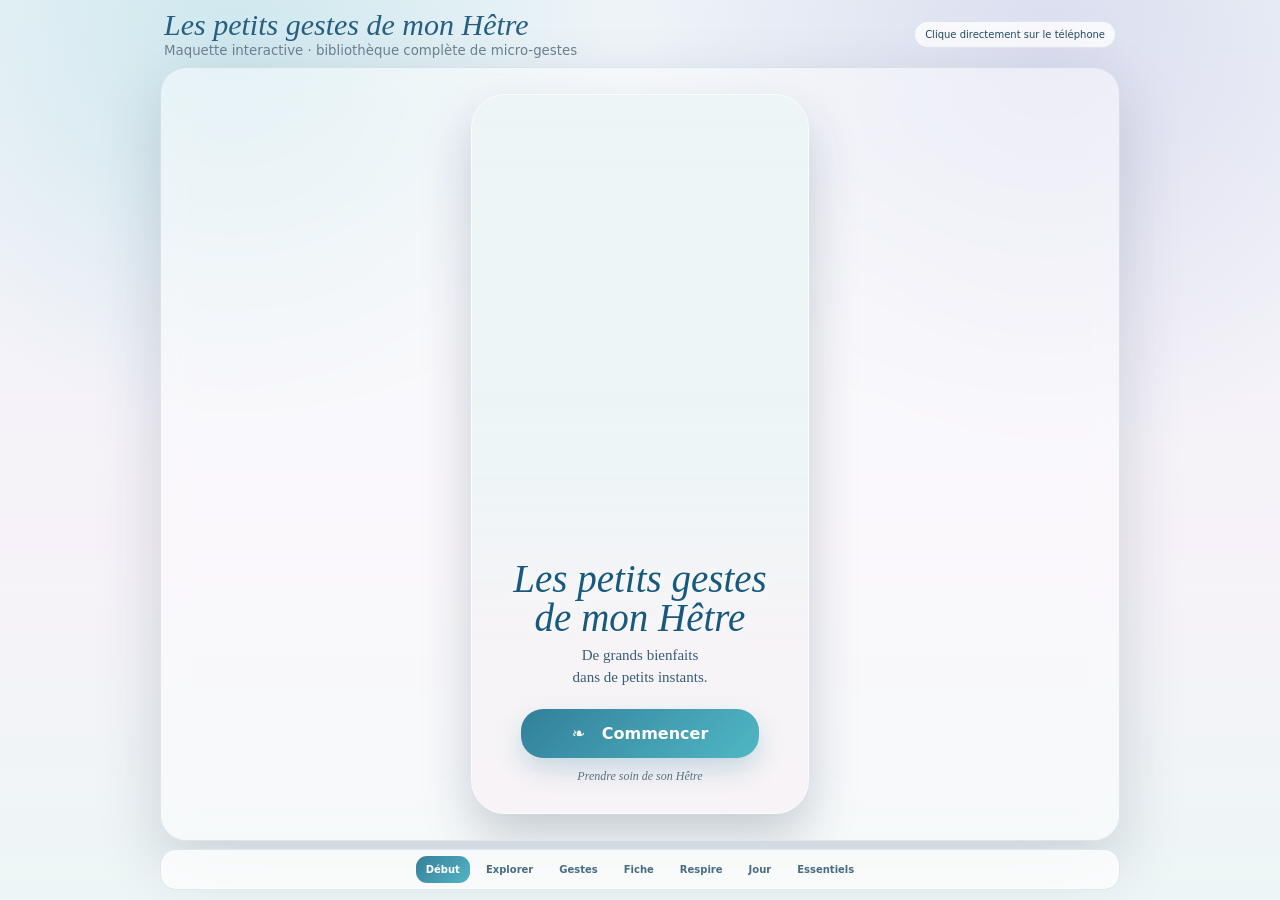
==== petits-gestes-v2/index.html @ 7e82b0f0 "Publier la nouvelle maquette sur une URL sans cache" ====
<!doctype html>
<html lang="fr">
<head>
<meta charset="utf-8">
<meta name="viewport" content="width=device-width,initial-scale=1,viewport-fit=cover">
<meta name="theme-color" content="#eef5f8">
<title>Les petits gestes de mon Hêtre</title>
<style>
:root{
  --blue:#245f83;--blue2:#357f9a;--turq:#50b7c4;--violet:#806fc4;
  --ink:#244b63;--muted:#68808f;--paper:#f8f4f3;--glass:rgba(255,255,255,.83);
  --line:rgba(38,92,121,.12);--shadow:0 24px 64px rgba(28,50,79,.18)
}
*{box-sizing:border-box}html,body{height:100%;margin:0}
body{font-family:Inter,system-ui,-apple-system,"Segoe UI",sans-serif;color:var(--ink);background:radial-gradient(circle at 18% 5%,rgba(80,183,196,.20),transparent 28%),radial-gradient(circle at 82% 5%,rgba(128,111,196,.17),transparent 30%),linear-gradient(180deg,#edf4f8,#f7f2f9 60%,#edf6f6);overflow:hidden}
button,input{font:inherit}.wrap{height:100dvh;display:flex;flex-direction:column;align-items:center;justify-content:center;padding:10px;gap:8px}
.head{width:min(960px,100%);display:flex;align-items:center;justify-content:space-between;gap:12px;padding:0 4px}.head h1{margin:0;font:italic 500 clamp(18px,3vw,30px)/1 Georgia,serif;color:#265f80}.head small{color:#6e8190}.badge{font-size:10px;background:#ffffffc9;border:1px solid var(--line);border-radius:999px;padding:7px 10px;white-space:nowrap}
.stage{width:min(960px,100%);flex:1;min-height:0;display:grid;place-items:center;position:relative;overflow:hidden;border-radius:26px;background:#ffffff72;border:1px solid var(--line);box-shadow:var(--shadow);backdrop-filter:blur(15px)}.stage:before{content:"";position:absolute;inset:-45px;background:url('../petits-gestes/assets/hero-hd.webp') center/cover no-repeat;filter:blur(32px) saturate(.9);opacity:.12;transform:scale(1.14)}
.phone{height:min(80vh,780px);max-height:100%;aspect-ratio:.47;position:relative;z-index:2;border-radius:34px;overflow:hidden;background:#ecf4f6;box-shadow:0 24px 50px rgba(27,47,72,.22);border:1px solid rgba(255,255,255,.75)}
.screen{position:absolute;inset:0;opacity:0;pointer-events:none;transform:translateY(8px) scale(.995);transition:.2s ease;overflow:hidden;background:#edf5f7}.screen.active{opacity:1;pointer-events:auto;transform:none}
.nature{position:absolute;inset:0;background-image:linear-gradient(180deg,rgba(234,246,250,.04),rgba(246,242,247,.10)),url('../petits-gestes/assets/hero-hd.webp');background-size:cover;background-position:center}.nature.soft:after{content:"";position:absolute;inset:0;background:linear-gradient(180deg,rgba(248,250,252,.20),rgba(248,244,248,.80) 51%,rgba(244,248,249,.94))}
.ui{position:absolute;inset:0;z-index:3;padding:8% 7% 7%;display:flex;flex-direction:column}.topline{display:flex;align-items:center;justify-content:space-between;gap:8px}.back,.heart,.gear{border:0;background:#ffffffbc;color:var(--blue);width:40px;height:40px;border-radius:14px;display:grid;place-items:center;box-shadow:0 7px 20px rgba(31,69,95,.08);cursor:pointer}.ghost{visibility:hidden}
.title{font:italic 500 31px/1.02 Georgia,serif;color:#1f5e83;text-align:center}.subtitle{text-align:center;font-size:12px;color:#52728a;margin-top:6px;line-height:1.35}.glass{background:var(--glass);border:1px solid rgba(255,255,255,.70);backdrop-filter:blur(12px);box-shadow:0 9px 26px rgba(43,68,91,.08)}
.cta{border:0;border-radius:22px;padding:15px 18px;background:linear-gradient(135deg,#327f9a,#50b7c4);color:white;font-weight:750;box-shadow:0 12px 26px rgba(39,126,152,.23);cursor:pointer}.cta:active{transform:translateY(1px)}
.nav{width:min(960px,100%);display:flex;gap:6px;justify-content:center;overflow:auto;padding:6px;background:#ffffffcc;border:1px solid var(--line);border-radius:16px;backdrop-filter:blur(12px)}.nav button{border:0;background:transparent;color:#496c83;font-size:10px;font-weight:700;padding:8px 10px;border-radius:11px;white-space:nowrap;cursor:pointer}.nav button.active{color:#fff;background:linear-gradient(135deg,#367e99,#53b5c5)}
.launch .nature{background-position:38% center}.launch .ui{justify-content:flex-end;align-items:center;text-align:center;background:linear-gradient(180deg,transparent 38%,rgba(241,247,249,.20) 52%,rgba(247,243,246,.90) 76%,rgba(247,243,246,.97))}.brand{font:italic 500 39px/1.02 Georgia,serif;color:#18597e;text-shadow:0 2px 11px rgba(255,255,255,.8);margin-bottom:7px}.launch .tag{font:15px/1.45 Georgia,serif;color:#365f78;margin-bottom:20px}.launch .cta{width:82%;margin-bottom:11px}.signature{font:italic 12px Georgia,serif;color:#5a7281;margin-bottom:2%}
.explore .ui{background:linear-gradient(180deg,rgba(249,248,247,.88),rgba(247,244,248,.89))}.explore .title{margin-top:5%}.cards{display:grid;grid-template-columns:1fr 1fr;gap:10px;margin-top:7%}.cards.simple-two{grid-template-columns:1fr;gap:14px;margin-top:10%}.need{min-height:105px;border-radius:20px;padding:13px 9px;text-align:center;display:flex;flex-direction:column;justify-content:center;align-items:center;gap:7px;cursor:pointer}.simple-two .need{min-height:150px;padding:18px 18px}.need .icon{width:44px;height:44px;border-radius:50%;display:grid;place-items:center;background:linear-gradient(145deg,#daf0f4,#e8e0f5);font-size:23px;color:#367d98}.simple-two .need .icon{width:54px;height:54px;font-size:28px}.need b{font:15px/1.08 Georgia,serif;color:#285f7f}.simple-two .need b{font-size:20px}.need small{font-size:10px;color:#73838d}.simple-two .need small{font-size:11px;line-height:1.35;max-width:230px}.secondary-action{border:0;border-radius:18px;padding:12px 14px;color:#376a85;font-weight:700;margin-top:14px;cursor:pointer}.returncalm{margin-top:auto;margin-bottom:3%;width:100%}.micro{font-size:10px;color:#7b8790;text-align:center;margin-top:7px}
.list .ui{background:linear-gradient(180deg,rgba(248,247,246,.93),rgba(246,243,248,.96))}.list .title{margin-top:3%}.search{margin-top:5%;width:100%;border:1px solid var(--line);background:#ffffffd8;border-radius:16px;padding:11px 13px;color:var(--ink);outline:none}.chips{display:flex;gap:6px;overflow:auto;margin-top:8px;padding-bottom:3px;scrollbar-width:none}.chips::-webkit-scrollbar{display:none}.chip{border:1px solid var(--line);background:#ffffffcf;color:#52728a;border-radius:999px;padding:7px 9px;font-size:9px;font-weight:700;white-space:nowrap;cursor:pointer}.chip.active{background:#dff1f5;color:#2c718d}.countline{font-size:9px;color:#758692;margin:6px 2px 0}.exercise-list{display:grid;gap:8px;margin-top:7px;overflow:auto;padding-bottom:8px}.row{border:0;border-radius:18px;padding:10px 11px;display:grid;grid-template-columns:42px 1fr 18px;align-items:center;gap:9px;text-align:left;cursor:pointer}.row .pic{width:40px;height:40px;border-radius:13px;display:grid;place-items:center;background:linear-gradient(145deg,#dff2f4,#ebe4f5);font-size:20px;color:#397e99}.row b{font:13.5px/1.15 Georgia,serif;color:#285f7f}.row small{display:block;font-size:9.5px;color:#748692;margin-top:2px}.chev{color:#6a91a7;font-size:20px}
.detail .nature{background-position:34% center}.detail .ui{background:linear-gradient(180deg,rgba(247,250,251,.55),rgba(249,246,248,.90) 48%,rgba(249,247,247,.96))}.detail .title{margin-top:4%;font-size:28px}.detail-card{margin-top:auto;margin-bottom:4%;border-radius:24px;padding:17px}.detail-card .lead{font:17px/1.4 Georgia,serif;color:#315f76;margin:0 0 11px}.steps{display:grid;gap:7px;max-height:180px;overflow:auto;padding-right:2px}.step{display:grid;grid-template-columns:24px 1fr;gap:8px;align-items:start;font-size:11.5px;line-height:1.35}.num{width:23px;height:23px;border-radius:50%;display:grid;place-items:center;background:#dceff4;color:#2b718d;font-weight:800;font-size:10px}.facts{display:flex;gap:6px;flex-wrap:wrap;margin:11px 0}.pill{font-size:9px;padding:6px 8px;border-radius:999px;background:#eef4f7;color:#4f7184}.detail .cta{width:100%}.timer-inline{display:none;text-align:center}.timer-inline.show{display:block}.timer-big{font:500 54px Georgia,serif;color:#1e5e83}.progress{height:7px;border-radius:99px;background:#d9e8ee;overflow:hidden;margin:12px 0}.progress>div{height:100%;width:0;background:linear-gradient(90deg,#50b7c4,#6d91c0);transition:width .1s linear}.finish-note{font:italic 13px Georgia,serif;color:#5f7787}
.breath .nature{background-position:58% center}.breath .ui{align-items:center;background:linear-gradient(180deg,rgba(238,248,251,.35),rgba(239,244,250,.28))}.breath .title{font-size:36px;margin-top:1%}.phase{margin-top:6px;padding:8px 13px;border-radius:999px;font-size:12px;font-weight:750;color:#286c87;background:#ffffffd9;box-shadow:0 7px 18px rgba(35,79,100,.10)}.breath-zone{position:absolute;inset:22% 13% 16%;z-index:4}.breath-track{position:absolute;left:50%;top:4%;bottom:4%;width:2px;background:linear-gradient(180deg,rgba(255,255,255,.2),rgba(255,255,255,.95),rgba(255,255,255,.2));transform:translateX(-50%)}.moving-leaf{position:absolute;left:50%;bottom:7%;width:49px;height:72px;transform:translateX(-50%) rotate(0deg);filter:drop-shadow(0 8px 10px rgba(29,78,99,.24));will-change:left,bottom,transform}.moving-leaf svg{width:100%;height:100%}.phase-circle{position:absolute;left:50%;top:52%;transform:translate(-50%,-50%);width:168px;height:168px;border-radius:50%;border:3px solid rgba(102,188,205,.70);box-shadow:0 0 0 9px rgba(255,255,255,.21),inset 0 0 35px rgba(255,255,255,.22);display:grid;place-items:center;background:rgba(255,255,255,.08)}.phase-circle strong{font:500 45px Georgia,serif;color:#164f78;text-shadow:0 2px 8px white}.phase-circle small{display:block;text-align:center;font-size:11px;color:#315f76;margin-top:2px}.pause{position:absolute;bottom:7%;left:50%;transform:translateX(-50%);width:50px;height:50px;border-radius:50%;border:0;background:#ffffffdf;color:#1f6383;font-size:19px;box-shadow:0 9px 22px rgba(37,75,99,.16);cursor:pointer}
.done .ui,.day .ui,.space .ui{background:linear-gradient(180deg,rgba(239,248,250,.24),rgba(246,242,247,.60) 58%,rgba(247,245,246,.93))}.done .title{font-size:40px;margin-top:20%}.donebox{margin-top:20px;border-radius:22px;padding:17px;text-align:center;font:17px/1.4 Georgia,serif}.actions{display:grid;gap:8px;margin-top:auto;margin-bottom:4%}.actions button{border:0;border-radius:16px;padding:13px;background:#ffffffdf;color:#315f76;font-weight:650;box-shadow:0 7px 19px rgba(35,64,84,.09);cursor:pointer}.actions .primary{color:#fff;background:linear-gradient(135deg,#327f9a,#52b6c4)}.day .title{font-size:36px;margin-top:6%}.quote{margin-top:auto;margin-bottom:20%;padding:16px;border-radius:22px;text-align:center;font:italic 16px/1.5 Georgia,serif}.day .cta{position:absolute;bottom:8%;left:10%;right:10%}.space .title{font-size:34px;margin-top:4%}.menu{display:grid;gap:9px;margin-top:8%}.menuitem{border-radius:18px;padding:12px 13px;display:flex;gap:10px;align-items:center}.menuicon{width:40px;height:40px;border-radius:13px;display:grid;place-items:center;background:linear-gradient(145deg,#dff1f4,#e9e1f4);font-size:20px}.menuitem b{font-size:13px}.menuitem small{display:block;font-size:9px;color:#758792;margin-top:2px}.motto{margin-top:auto;margin-bottom:10%;padding:14px;border-radius:20px;text-align:center;font:italic 14px/1.45 Georgia,serif}
@media(max-width:650px){.wrap{padding:4px;gap:4px}.head h1{font-size:17px}.head small{display:none}.badge{font-size:9px;padding:5px 7px}.stage{border-radius:20px}.phone{height:min(calc(100dvh - 90px),780px)}.nav{justify-content:flex-start;padding:5px}.nav button{font-size:9px;padding:7px 9px}}
</style>
</head>
<body>
<div class="wrap">
<header class="head"><div><h1>Les petits gestes de mon Hêtre</h1><small>Maquette interactive · bibliothèque complète de micro-gestes</small></div><div class="badge">Clique directement sur le téléphone</div></header>
<main class="stage"><div class="phone">

<section class="screen launch active" data-key="launch"><div class="nature"></div><div class="ui"><div class="brand">Les petits gestes<br>de mon Hêtre</div><div class="tag">De grands bienfaits<br>dans de petits instants.</div><button class="cta" data-go="explore">❧ &nbsp; Commencer</button><div class="signature">Prendre soin de son Hêtre</div></div></section>

<section class="screen explore" data-key="explore"><div class="nature soft"></div><div class="ui"><div class="topline"><span class="ghost back">‹</span><div></div><button class="gear" data-go="space">♡</button></div><div class="title">Explorer</div><div class="subtitle">Deux chemins seulement, selon ce dont tu as envie.</div><div class="cards simple-two">
<button class="need glass" data-cat="breath"><span class="icon">≈</span><b>Respiration</b><small>Respirations guidées, très courtes ou un peu plus longues</small></button>
<button class="need glass" data-cat="daily"><span class="icon">❧</span><b>Gestes du quotidien</b><small>Des micro-gestes simples, souvent invisibles, utilisables partout</small></button>
</div><button class="secondary-action glass" id="surpriseBtn">✦ &nbsp; Surprends-moi</button><button class="cta returncalm" id="calmBtn">❧ &nbsp; Un retour au calme</button><div class="micro">Un geste très court, maintenant.</div></div></section>

<section class="screen list" data-key="list"><div class="nature soft"></div><div class="ui"><div class="topline"><button class="back" data-go="explore">‹</button><button class="heart">♡</button></div><div class="title" id="listTitle">Les petits gestes</div><div class="subtitle">Des techniques de quelques secondes à quelques minutes</div><input class="search" id="searchBox" placeholder="Chercher un geste…"><div class="chips" id="chips"></div><div class="countline" id="countLine"></div><div class="exercise-list" id="exerciseList"></div></div></section>

<section class="screen detail" data-key="detail"><div class="nature"></div><div class="ui"><div class="topline"><button class="back" data-go="list">‹</button><button class="heart">♡</button></div><div class="title" id="detailTitle"></div><div class="subtitle" id="detailWhen"></div><div class="detail-card glass"><div id="instructionView"><p class="lead" id="detailLead"></p><div class="steps" id="detailSteps"></div><div class="facts" id="detailFacts"></div><button class="cta" id="startExerciseBtn">▶ &nbsp; Commencer</button></div><div class="timer-inline" id="timerInline"><div class="timer-big" id="timerBig">10</div><div class="progress"><div id="timerBar"></div></div><div class="finish-note" id="timerNote">Rien à réussir. Essaie simplement.</div><button class="cta" id="finishNowBtn">Terminer</button></div></div></div></section>

<section class="screen breath" data-key="breath"><div class="nature"></div><div class="ui"><div class="topline"><button class="back" data-go="detail">‹</button><button class="heart">♡</button></div><div class="title">La feuille et le souffle</div><div class="subtitle">La feuille garde son balancement de vent</div><div class="phase" id="phaseLabel">Inspire doucement · la feuille monte</div></div><div class="breath-zone"><div class="breath-track"></div><div class="moving-leaf"><svg viewBox="0 0 60 92" aria-hidden="true"><defs><linearGradient id="leafG" x1="0" y1="0" x2="1" y2="1"><stop offset="0" stop-color="#55c2cb"/><stop offset=".56" stop-color="#67a8d0"/><stop offset="1" stop-color="#8f6ec1"/></linearGradient></defs><path d="M30 4C10 11 3 35 8 57C12 76 23 86 30 89C42 80 52 63 52 43C52 22 42 8 30 4Z" fill="url(#leafG)" stroke="#2c7387" stroke-width="1.4"/><path d="M30 10V84M30 29L15 38M30 39L45 47M30 51L16 60M30 61L43 69" stroke="#2f7d8d" stroke-width="1.1" fill="none"/></svg></div><div class="phase-circle"><div><strong id="phaseCount">4</strong><small id="phaseSmall">secondes · inspire</small></div></div></div><button class="pause" id="pauseBtn">Ⅱ</button></section>

<section class="screen done" data-key="done"><div class="nature"></div><div class="ui"><div class="title">C’est fait 🌿</div><div class="donebox glass">Tu as pris quelques secondes pour essayer.<br>C’est déjà suffisant.</div><div class="actions"><button data-go="list">Choisir un autre geste</button><button id="anotherRandom">✦ Un autre au hasard</button><button class="primary" data-go="explore">Retour à l’accueil</button></div></div></section>

<section class="screen day" data-key="day"><div class="nature"></div><div class="ui"><div class="title">Le geste du jour</div><div class="subtitle">Un tout petit geste pour aujourd’hui</div><div class="quote glass">« Quelques secondes peuvent parfois suffire à créer un peu d’espace. »</div><button class="cta" id="dayBtn">❧ &nbsp; Découvrir le geste du jour</button></div></section>

<section class="screen space" data-key="space"><div class="nature"></div><div class="ui"><div class="topline"><button class="back" data-go="explore">‹</button><button class="gear">⚙</button></div><div class="title">Mes essentiels</div><div class="subtitle">Retrouver rapidement les gestes qui te parlent</div><div class="menu"><div class="menuitem glass"><span class="menuicon">♡</span><span><b>Mes favoris</b><small>Les gestes à garder sous la main</small></span></div><div class="menuitem glass"><span class="menuicon">◎</span><span><b>Gestes invisibles</b><small>Pour le travail, les transports, les rendez-vous…</small></span></div><div class="menuitem glass"><span class="menuicon">☾</span><span><b>Avant de dormir</b><small>Des gestes très courts quand l’esprit recommence</small></span></div></div><div class="motto glass">« De petits gestes, pour créer un peu d’espace. »</div></div></section>

</div></main>
<nav class="nav" id="nav"><button data-go="launch">Début</button><button data-go="explore">Explorer</button><button data-go="list">Gestes</button><button data-go="detail">Fiche</button><button data-go="breath">Respire</button><button data-go="day">Jour</button><button data-go="space">Essentiels</button></nav>
</div>

<script>
const EXERCISES=[
{id:"tongue",title:"Laisse ta langue flotter",cat:"discreet",icon:"❧",duration:10,when:"Quand les pensées tournent ou que la mâchoire reste serrée.",lead:"Laisse ta langue flotter au milieu de la bouche, sans la plaquer contre le palais ni la crisper.",steps:["Laisse un petit espace entre tes dents.","Relâche la langue sans chercher une position parfaite.","Observe simplement ce que cela change pendant quelques secondes."],tags:["Invisible","Partout"]},
{id:"next-thought",title:"Quelle sera ma prochaine pensée ?",cat:"head",icon:"◌",duration:20,when:"Quand ton esprit tourne en boucle.",lead:"Pose-toi seulement cette question : « Quelle sera ma prochaine pensée ? »",steps:["Ne cherche pas la réponse.","Attends et observe ce qui arrive.","Puis reviens à ce que tu faisais."],tags:["Invisible","Pensées"]},
{id:"teeth",title:"Décolle tes dents",cat:"discreet",icon:"⌁",duration:10,when:"Quand tu remarques que tu serres la mâchoire.",lead:"Crée un tout petit espace entre tes dents.",steps:["Les lèvres peuvent rester comme elles sont.","Laisse la mâchoire devenir légèrement plus lourde."],tags:["Invisible","Partout"]},
{id:"relax5",title:"Relâche seulement 5 %",cat:"body",icon:"↓",duration:15,when:"Quand « se détendre » paraît trop difficile.",lead:"Ne cherche pas à tout relâcher. Seulement 5 %.",steps:["Choisis la mâchoire, les épaules ou les mains.","Relâche juste un peu. C’est suffisant."],tags:["Corps","Discret"]},
{id:"bigtoe",title:"Appuie le gros orteil",cat:"discreet",icon:"◦",duration:15,when:"Au travail, dans les transports ou en réunion.",lead:"Dans ta chaussure, pousse doucement ton gros orteil vers la semelle.",steps:["Garde la pression quelques secondes.","Relâche complètement.","Recommence une fois."],tags:["Invisible","Ancrage"]},
{id:"three-feet",title:"Trois points dans ton pied",cat:"discreet",icon:"⋯",duration:20,when:"Quand tu veux revenir au corps sans que cela se voie.",lead:"Retrouve trois points de contact dans un seul pied.",steps:["Le gros orteil.","Le petit orteil.","Le talon."],tags:["Invisible","Ancrage"]},
{id:"pressure-min",title:"La pression minimale",cat:"discreet",icon:"⌁",duration:15,when:"Quand tu tiens un téléphone, un stylo ou une souris.",lead:"Diminue la pression jusqu’au minimum nécessaire.",steps:["Observe d’abord combien tu serres.","Relâche progressivement sans lâcher l’objet."],tags:["Invisible","Corps"]},
{id:"thumb",title:"Pouce contre index",cat:"discreet",icon:"•",duration:20,when:"Quand tu as besoin d’un point d’attention minuscule.",lead:"Pose doucement ton pouce contre ton index.",steps:["Ne presse presque pas.","Sens la chaleur, la texture et la pression entre les deux doigts."],tags:["Invisible","Sensoriel"]},
{id:"texture",title:"Une seule texture",cat:"discreet",icon:"≈",duration:20,when:"Quand ton esprit part dans tous les sens.",lead:"Choisis une texture que tu peux sentir sans regarder.",steps:["Ton vêtement, ton téléphone, un accoudoir…","Décris-la mentalement avec trois mots."],tags:["Invisible","Sensoriel"]},
{id:"cold",title:"Trouve le point le plus frais",cat:"body",icon:"❄",duration:20,when:"Quand tu veux déplacer ton attention vers une sensation réelle.",lead:"Cherche l’endroit où ton corps perçoit le plus de fraîcheur.",steps:["Ne change rien.","Essaie seulement de préciser l’endroit."],tags:["Corps","Sensoriel"]},
{id:"warm",title:"Trouve le point le plus chaud",cat:"body",icon:"☼",duration:20,when:"Quand tu veux revenir au présent.",lead:"Cherche l’endroit où ton corps perçoit le plus de chaleur.",steps:["Ne force rien.","Reste quelques secondes avec cette sensation."],tags:["Corps","Sensoriel"]},
{id:"far-sound",title:"Le son le plus loin",cat:"head",icon:"◖",duration:20,when:"Quand les pensées deviennent trop bruyantes.",lead:"Cherche uniquement le son qui semble venir de plus loin.",steps:["Tu n’as pas besoin de l’identifier.","Écoute seulement sa distance."],tags:["Pensées","Invisible"]},
{id:"near-sound",title:"Le son le plus proche",cat:"head",icon:"◗",duration:20,when:"Quand tu veux ramener ton attention ici.",lead:"Trouve le son le plus proche de toi.",steps:["Un vêtement, un souffle, un clavier…","Reste avec ce son quelques secondes."],tags:["Pensées","Invisible"]},
{id:"peripheral",title:"Élargis ton regard",cat:"head",icon:"◎",duration:20,when:"Quand ton regard se fige sur un écran ou un problème.",lead:"Regarde devant toi et remarque aussi ce qui existe sur les côtés.",steps:["Sans tourner la tête.","Laisse simplement ton champ visuel devenir plus large."],tags:["Pensées","Discret"]},
{id:"three-lines",title:"Trouve trois lignes",cat:"head",icon:"≡",duration:15,when:"Quand tu veux occuper ton attention quelques secondes.",lead:"Repère trois lignes droites autour de toi.",steps:["Une fenêtre, une table, un mur…","Pas besoin de bouger la tête."],tags:["Pensées","Invisible"]},
{id:"same-color",title:"Trois choses de la même couleur",cat:"head",icon:"◍",duration:20,when:"Quand tu rumines ou attends quelque part.",lead:"Choisis une couleur puis trouve trois choses qui la portent.",steps:["Fais-le seulement avec le regard.","Puis reviens à ce que tu faisais."],tags:["Pensées","Discret"]},
{id:"angles",title:"Compte les angles",cat:"head",icon:"⌑",duration:20,when:"Quand tu as besoin d’une tâche mentale très simple.",lead:"Choisis un objet devant toi et compte ses angles ou ses bords.",steps:["Va jusqu’au bout.","Puis arrête."],tags:["Pensées","Invisible"]},
{id:"spell-name",title:"Ton prénom à l’envers",cat:"head",icon:"↶",duration:20,when:"Quand ton esprit a besoin d’une autre tâche.",lead:"Épelle mentalement ton prénom à l’envers.",steps:["Lentement.","Si tu te trompes, recommence simplement."],tags:["Pensées","Invisible"]},
{id:"minus3",title:"37, 34, 31…",cat:"head",icon:"−3",duration:30,when:"Quand les pensées tournent trop vite.",lead:"Pars de 37 et enlève 3 à chaque fois.",steps:["37, 34, 31…","Continue tranquillement jusqu’à la fin du temps."],tags:["Pensées","Invisible"]},
{id:"word-back",title:"Un mot à l’envers",cat:"head",icon:"↺",duration:20,when:"Quand tu veux déplacer ton attention très rapidement.",lead:"Choisis un mot simple autour de toi et épelle-le à l’envers.",steps:["Un objet, un prénom, une couleur.","Pas besoin d’aller vite."],tags:["Pensées","Invisible"]},
{id:"next-action",title:"Une seule prochaine action",cat:"daily",icon:"→",duration:15,when:"Quand tout semble devoir être fait en même temps.",lead:"Demande-toi : « Quelle est la toute prochaine chose à faire ? »",steps:["Pas les dix suivantes.","Seulement la prochaine."],tags:["Quotidien","Invisible"]},
{id:"not-now",title:"Pas maintenant",cat:"head",icon:"‖",duration:10,when:"Quand une pensée réclame une réponse immédiate.",lead:"Dis-toi : « Je peux y revenir. Mais pas pendant ces dix secondes. »",steps:["Ne lutte pas contre la pensée.","Accorde-toi seulement dix secondes."],tags:["Pensées","Invisible"]},
{id:"notice-thought",title:"Je remarque que…",cat:"head",icon:"☁",duration:20,when:"Quand une pensée ressemble à une certitude.",lead:"Ajoute simplement : « Je remarque que j’ai la pensée que… »",steps:["Garde la même pensée derrière.","Observe si cela crée un peu de distance."],tags:["Pensées","Invisible"]},
{id:"title-thought",title:"Donne-lui un titre",cat:"head",icon:"▱",duration:15,when:"Quand la même pensée revient encore.",lead:"Donne un petit titre à cette pensée.",steps:["Par exemple : « la pensée du pire » ou « la pensée du contrôle ».","Puis retourne à ce que tu faisais."],tags:["Pensées","Invisible"]},
{id:"still",title:"Trouve ce qui ne bouge pas",cat:"head",icon:"▪",duration:15,when:"Quand tout paraît agité.",lead:"Repère trois choses complètement immobiles autour de toi.",steps:["Regarde-les une seconde chacune."],tags:["Pensées","Discret"]},
{id:"moving",title:"Trouve ce qui bouge",cat:"head",icon:"∿",duration:15,when:"Quand ton attention reste coincée à l’intérieur.",lead:"Repère trois petits mouvements autour de toi.",steps:["Une lumière, un vêtement, une branche, une personne…"],tags:["Pensées","Discret"]},
{id:"back-contact",title:"Le contact du dos",cat:"body",icon:"⌒",duration:20,when:"Assis, quand tu veux revenir à un appui concret.",lead:"Sens précisément où ton dos touche la chaise.",steps:["Ne change pas de position.","Observe les zones qui touchent et celles qui ne touchent pas."],tags:["Corps","Invisible"]},
{id:"leg-weight",title:"Le poids d’une jambe",cat:"body",icon:"◒",duration:20,when:"Debout ou assis, quand tu veux revenir au corps.",lead:"Quelle jambe porte un peu plus de poids maintenant ?",steps:["Ne corrige rien tout de suite.","Observe seulement."],tags:["Corps","Invisible"]},
{id:"silent-exhale",title:"Expire sans que ça se voie",cat:"breath",icon:"≈",duration:30,when:"Avant de répondre, pendant une réunion ou dans les transports.",lead:"Inspire normalement. Laisse seulement l’expiration devenir un peu plus longue.",steps:["Aucune grande inspiration.","Fais-le deux ou trois fois sans forcer."],tags:["Respiration","Invisible"]},
{id:"double-sigh",title:"Le double soupir",cat:"breath",icon:"≋",duration:20,when:"Quand tu veux relâcher rapidement une tension.",lead:"Deux petites inspirations par le nez, puis une longue expiration douce.",steps:["Inspire par le nez.","Ajoute une toute petite seconde inspiration.","Laisse l’air repartir lentement.","Recommence une ou deux fois seulement."],tags:["Respiration","Court"]},
{id:"shoulders-stop",title:"Arrête de tenir tes épaules",cat:"body",icon:"⌄",duration:15,when:"Quand tes épaules sont légèrement remontées.",lead:"Ne les fais pas tomber d’un coup. Arrête simplement de les tenir.",steps:["Laisse leur poids revenir naturellement."],tags:["Corps","Invisible"]},
{id:"belly",title:"Le ventre n’a rien à tenir",cat:"body",icon:"◡",duration:15,when:"Quand tu te rends compte que tu rentres le ventre.",lead:"Laisse ton ventre revenir à une position naturelle.",steps:["Sans pousser.","Juste arrêter de le retenir."],tags:["Corps","Discret"]},
{id:"one-muscle",title:"Un seul muscle",cat:"body",icon:"•",duration:20,when:"Quand tout le corps paraît tendu.",lead:"Choisis une seule petite zone à relâcher.",steps:["Sourcils, langue, mâchoire ou doigts.","Ne t’occupe pas du reste."],tags:["Corps","Discret"]},
{id:"silence",title:"L’espace entre les sons",cat:"head",icon:"⋮",duration:20,when:"Quand il y a beaucoup de bruit autour ou dans ta tête.",lead:"Au lieu d’écouter les sons, cherche les minuscules espaces entre eux.",steps:["Même s’ils ne durent presque rien."],tags:["Pensées","Invisible"]},
{id:"before-answer",title:"Avant de répondre",cat:"daily",icon:"…",duration:10,when:"Avant une réponse importante ou quand tu sens que ça monte.",lead:"Langue relâchée. Dents décollées. Une expiration.",steps:["Puis seulement, réponds."],tags:["Quotidien","Invisible"]},
{id:"shoe-boundary",title:"Où commence ton pied ?",cat:"discreet",icon:"⌞",duration:20,when:"Quand tu veux te recentrer sans bouger.",lead:"Essaie de sentir la limite exacte entre ton pied et ta chaussure.",steps:["Repère trois zones différentes."],tags:["Invisible","Sensoriel"]},
{id:"small-detail",title:"Le plus petit détail",cat:"head",icon:"·",duration:20,when:"Quand tu as besoin de sortir d’une boucle.",lead:"Sans tourner la tête, trouve le plus petit détail que tu peux voir.",steps:["Observe sa forme ou sa texture quelques secondes."],tags:["Pensées","Discret"]},
{id:"slow-movement",title:"Ralentis de moitié",cat:"body",icon:"½",duration:20,when:"Quand ta jambe bouge ou que tes doigts tapotent.",lead:"Ne cherche pas à arrêter. Ralentis simplement le mouvement de moitié.",steps:["Puis encore un peu, si tu veux."],tags:["Corps","Discret"]},
{id:"clench-release",title:"Serre… puis lâche",cat:"body",icon:"✦",duration:25,when:"Quand tu sens beaucoup de tension physique.",lead:"Serre les deux poings pendant quelques secondes, puis lâche tout.",steps:["Observe surtout le contraste après le relâchement.","Refais une fois si c’est confortable."],tags:["Corps","Relâchement"]},
{id:"shoulder-drop",title:"Épaules hautes… et tombe",cat:"body",icon:"⇣",duration:25,when:"Quand la nuque et les épaules sont chargées.",lead:"Monte volontairement les épaules vers les oreilles.",steps:["Garde quelques secondes.","Puis laisse-les retomber sans les contrôler.","Observe le relâchement."],tags:["Corps","Relâchement"]},
{id:"feet-press",title:"Appuie tes pieds",cat:"body",icon:"⌄",duration:30,when:"Quand tu te sens dispersé.",lead:"Appuie doucement les deux pieds dans le sol.",steps:["Garde quelques secondes.","Relâche.","Recommence deux fois."],tags:["Corps","Ancrage"]},
{id:"open-hands",title:"Ouvre les mains",cat:"body",icon:"✋",duration:20,when:"Quand tes doigts sont crispés.",lead:"Écarte les doigts, puis relâche-les complètement.",steps:["Fais-le lentement deux fois."],tags:["Corps","Relâchement"]},
{id:"hand-on-self",title:"Une main sur toi",cat:"body",icon:"♡",duration:30,when:"Quand tu as besoin d’un appui simple.",lead:"Pose une main sur la poitrine, le ventre ou ton bras.",steps:["Ne cherche pas un effet particulier.","Reste simplement avec la chaleur et le contact."],tags:["Corps","Apaisement"]},
{id:"321",title:"3 · 2 · 1",cat:"head",icon:"321",duration:45,when:"Quand tu veux revenir rapidement à ce qui t’entoure.",lead:"Repère 3 choses que tu vois, 2 sons, puis 1 sensation corporelle.",steps:["Pas besoin de les nommer à voix haute.","Prends juste le temps de les remarquer."],tags:["Pensées","Ancrage"]},
{id:"far-look",title:"Regarde au loin",cat:"daily",icon:"↗",duration:30,when:"Après beaucoup d’écran ou quand ton regard reste fixé.",lead:"Laisse ton regard aller vers le point le plus éloigné que tu peux voir.",steps:["Puis reviens à un objet proche.","Alterne deux ou trois fois."],tags:["Quotidien","Regard"]},
{id:"shake-stop",title:"Secoue puis arrête",cat:"energy",icon:"≈",duration:20,when:"Quand tu as besoin de remettre un peu de mouvement.",lead:"Secoue doucement les mains pendant quelques secondes.",steps:["Puis arrête net.","Observe les sensations qui restent."],tags:["Énergie","Mouvement"]},
{id:"ten-steps",title:"Dix pas",cat:"energy",icon:"↟",duration:30,when:"Quand rester immobile entretient la boucle.",lead:"Fais seulement dix pas.",steps:["Compte-les.","Sens chaque contact du pied avec le sol."],tags:["Énergie","Mouvement"]},
{id:"really-look",title:"Regarde vraiment",cat:"head",icon:"◉",duration:30,when:"Quand ton attention est absorbée par une pensée.",lead:"Choisis un objet banal et trouve cinq détails que tu n’avais pas remarqués.",steps:["Forme, texture, reflet, ombre, petite imperfection…"],tags:["Pensées","Regard"]},
{id:"leaf-breath",title:"La feuille et le souffle",cat:"breath",icon:"🍃",duration:60,when:"Quand tu veux une respiration guidée sans compter.",lead:"Suis la feuille de Hêtre : elle monte à l’inspiration et redescend à l’expiration, tout en flottant de gauche à droite.",steps:["À l’inspiration, suis sa montée.","À l’expiration, suis sa descente.","Le balancement continue comme une feuille portée par le vent."],tags:["Respiration","Guidé"],leaf:true},
{id:"mini-pmr",title:"Relâchement express",cat:"body",icon:"✧",duration:120,when:"Quand tu peux t’accorder deux minutes.",lead:"Contracte puis relâche quelques zones, une par une.",steps:["Poings : serre puis relâche.","Épaules : monte-les puis laisse-les tomber.","Mâchoire : serre très légèrement puis relâche.","Pieds : appuie puis relâche."],tags:["Corps","2 min"]},
{id:"before-interaction",title:"Avant d’entrer",cat:"daily",icon:"↦",duration:45,when:"Avant une réunion, un rendez-vous ou une conversation difficile.",lead:"Reviens à une seule chose que tu peux choisir maintenant.",steps:["Desserre la langue et la mâchoire.","Sens les deux pieds.","Demande-toi : « Comment ai-je envie d’entrer dans ce moment ? »"],tags:["Quotidien","Discret"]},
{id:"sleep-loop",title:"Quand le cerveau recommence",cat:"sleep",icon:"☾",duration:60,when:"Au lit, lorsque les pensées reviennent en boucle.",lead:"Ne cherche pas à faire le vide. Donne à ton attention une tâche très simple.",steps:["Demande-toi : « Quelle sera ma prochaine pensée ? »","Écoute ensuite le son le plus lointain.","Enfin, sens le poids de ta tête sur l’oreiller."],tags:["Sommeil","Pensées"]},
{id:"eyebrows",title:"Desserre les sourcils",cat:"discreet",icon:"⌢",duration:10,when:"Quand ton visage reste contracté sans que tu t’en rendes compte.",lead:"Laisse juste l’espace entre les sourcils devenir plus large.",steps:["Ne force pas.","Observe si le front suit."],tags:["Invisible","Visage"]},
{id:"palms",title:"Sens la paume de tes mains",cat:"discreet",icon:"✋",duration:20,when:"Quand tu veux revenir à une sensation très simple.",lead:"Porte ton attention uniquement au centre de tes paumes.",steps:["Chaleur, picotement, contact…","Aucune sensation particulière n’est nécessaire."],tags:["Invisible","Sensoriel"]},
{id:"heels",title:"Pousse les talons",cat:"discreet",icon:"⌄",duration:15,when:"Assis, quand tu veux un appui invisible.",lead:"Pousse doucement tes talons dans le sol.",steps:["Garde quelques secondes.","Relâche lentement."],tags:["Invisible","Ancrage"]},
{id:"jaw-weight",title:"Laisse peser ta mâchoire",cat:"body",icon:"◡",duration:15,when:"Quand tu sens ton visage tendu.",lead:"Laisse la mâchoire peser légèrement vers le bas.",steps:["Sans ouvrir grand la bouche.","Sans chercher à l’étirer."],tags:["Corps","Discret"]},
{id:"finger-count",title:"Compte tes doigts au toucher",cat:"discreet",icon:"✋",duration:20,when:"Quand tu veux occuper discrètement ton attention.",lead:"Avec le pouce, touche successivement chaque doigt.",steps:["Index, majeur, annulaire, auriculaire.","Puis reviens dans l’autre sens."],tags:["Invisible","Sensoriel"]},
{id:"name-five",title:"Nomme cinq objets",cat:"head",icon:"5",duration:30,when:"Quand tu veux revenir à l’environnement.",lead:"Dans ta tête, nomme cinq objets que tu vois autour de toi.",steps:["Pas besoin de les décrire.","Un mot par objet suffit."],tags:["Pensées","Discret"]},
{id:"one-sound",title:"Un son, seulement",cat:"head",icon:"♪",duration:20,when:"Quand tout se mélange.",lead:"Choisis un seul son et décide de ne suivre que lui quelques secondes.",steps:["Laisse les autres sons rester en arrière-plan."],tags:["Pensées","Invisible"]},
{id:"touch-chair",title:"Le bord de la chaise",cat:"discreet",icon:"⌑",duration:20,when:"Assis, quand tu veux revenir au présent.",lead:"Sens précisément l’endroit où tes cuisses touchent la chaise.",steps:["Observe la pression.","Puis la température."],tags:["Invisible","Sensoriel"]},
{id:"slow-blink",title:"Trois clignements lents",cat:"daily",icon:"◉",duration:10,when:"Quand ton regard reste accroché à l’écran.",lead:"Cligne des yeux trois fois, lentement.",steps:["À chaque fois, laisse les paupières se fermer sans les serrer."],tags:["Quotidien","Discret"]},
{id:"sip",title:"Une gorgée en conscience",cat:"daily",icon:"◡",duration:20,when:"Quand tu as de l’eau à portée de main.",lead:"Prends une seule gorgée en suivant toutes les sensations.",steps:["Température.","Contact dans la bouche.","Déglutition."],tags:["Quotidien","Sensoriel"]},
{id:"stand-tall",title:"Grandis-toi de 2 cm",cat:"energy",icon:"↑",duration:15,when:"Quand ton corps s’affaisse.",lead:"Imagine simplement que le sommet de ta tête monte de deux centimètres.",steps:["Sans raidir les épaules.","Puis relâche."],tags:["Énergie","Posture"]},
{id:"soft-eyes",title:"Adoucis ton regard",cat:"daily",icon:"◉",duration:15,when:"Quand tes yeux restent fixés ou crispés.",lead:"Sans fermer les yeux, laisse ton regard devenir moins précis.",steps:["Ne cherche plus un point unique.","Laisse l’ensemble du champ visuel être présent."],tags:["Quotidien","Invisible"]},
{id:"toe-release",title:"Desserre tes orteils",cat:"daily",icon:"⌄",duration:15,when:"Quand tu te rends compte que tes pieds sont crispés.",lead:"Laisse les orteils cesser d’agripper l’intérieur de la chaussure.",steps:["Ne bouge presque pas.","Observe juste le relâchement."],tags:["Quotidien","Invisible"]},
{id:"feet-wide",title:"Élargis tes pieds dans tes chaussures",cat:"daily",icon:"↔",duration:20,when:"Debout ou assis, quand tu veux retrouver un appui.",lead:"Imagine que tes pieds prennent un peu plus de place dans tes chaussures.",steps:["Élargis doucement les orteils.","Puis laisse-les se poser."],tags:["Quotidien","Invisible"]},
{id:"thigh-press",title:"Pousse tes mains sur tes cuisses",cat:"daily",icon:"⇣",duration:15,when:"Assis, quand tu veux un geste discret et physique.",lead:"Pose les mains sur les cuisses et pousse doucement pendant quelques secondes.",steps:["Relâche complètement.","Observe le contraste."],tags:["Quotidien","Discret"]},
{id:"wall-push",title:"Pousse le mur",cat:"daily",icon:"▯",duration:20,when:"Quand tu peux t’isoler quelques secondes.",lead:"Pose les deux mains contre un mur et pousse doucement.",steps:["Garde 5 secondes.","Relâche et sens les bras."],tags:["Quotidien","Corps"]},
{id:"rub-stop",title:"Frotte tes mains… puis arrête",cat:"daily",icon:"✋",duration:20,when:"Quand tu veux créer une sensation nette dans les mains.",lead:"Frotte doucement tes paumes l’une contre l’autre.",steps:["Arrête net.","Observe la chaleur et les picotements."],tags:["Quotidien","Sensoriel"]},
{id:"clothes-contact",title:"Le contact de ton vêtement",cat:"daily",icon:"⌁",duration:20,when:"Quand tu veux revenir au présent sans rien changer.",lead:"Choisis une zone où ton vêtement touche ta peau.",steps:["Épaule, manche, ceinture…","Observe pression, chaleur et texture."],tags:["Quotidien","Invisible"]},
{id:"air-skin",title:"L’air sur ta peau",cat:"daily",icon:"≈",duration:20,when:"Quand tu peux sentir un courant d’air, même léger.",lead:"Cherche l’endroit où l’air touche le plus clairement ta peau.",steps:["Visage, mains, cou…","Reste avec cette sensation."],tags:["Quotidien","Sensoriel"]},
{id:"three-circles",title:"Trouve trois cercles",cat:"daily",icon:"○",duration:20,when:"Quand tu veux occuper rapidement ton regard.",lead:"Repère trois formes rondes autour de toi.",steps:["Petites ou grandes.","Puis reviens à ce que tu faisais."],tags:["Quotidien","Discret"]},
{id:"trace-object",title:"Suis le contour d’un objet",cat:"daily",icon:"□",duration:20,when:"Quand ton attention a besoin d’un chemin simple.",lead:"Avec les yeux seulement, suis lentement le contour d’un objet.",steps:["Va jusqu’au point de départ.","Pas besoin de bouger la tête."],tags:["Quotidien","Invisible"]},
{id:"three-materials",title:"Trois matières",cat:"daily",icon:"⋮",duration:25,when:"Quand tu veux revenir à ce qui t’entoure.",lead:"Trouve trois matières différentes autour de toi.",steps:["Bois, tissu, métal, verre…","Regarde seulement leurs différences."],tags:["Quotidien","Sensoriel"]},
{id:"three-shadows",title:"Trois ombres",cat:"daily",icon:"◐",duration:20,when:"Quand tu as besoin d’un petit détour visuel.",lead:"Trouve trois ombres différentes autour de toi.",steps:["Observe leur forme.","Puis leur intensité."],tags:["Quotidien","Discret"]},
{id:"sound-start-end",title:"Écoute un son jusqu’au bout",cat:"daily",icon:"♪",duration:25,when:"Quand tu veux sortir d’un flot de pensées.",lead:"Choisis un son et suis-le depuis le moment où tu le remarques jusqu’à ce qu’il disparaisse.",steps:["Ne cherche pas à le nommer.","Suis juste sa durée."],tags:["Quotidien","Invisible"]},
{id:"smell-one",title:"Une seule odeur",cat:"daily",icon:"≈",duration:20,when:"Quand une odeur est présente autour de toi.",lead:"Choisis une seule odeur et décris-la mentalement.",steps:["Douce, sèche, fraîche, connue…","Un ou deux mots suffisent."],tags:["Quotidien","Sensoriel"]},
{id:"left-right-tap",title:"Gauche · droite",cat:"daily",icon:"↔",duration:30,when:"Assis, quand tu peux bouger très légèrement les mains.",lead:"Tapote doucement une cuisse puis l’autre, en alternant.",steps:["Gauche, droite, gauche, droite.","Garde un rythme confortable."],tags:["Quotidien","Discret"]},
{id:"neck-turn",title:"Regarde à gauche, puis à droite",cat:"daily",icon:"↔",duration:25,when:"Quand tu peux bouger le cou sans gêne.",lead:"Tourne doucement la tête vers la gauche, puis vers la droite.",steps:["Sans forcer l’amplitude.","Observe trois choses nouvelles de chaque côté."],tags:["Quotidien","Orientation"]},
{id:"roll-shoulders",title:"Deux cercles d’épaules",cat:"daily",icon:"↻",duration:20,when:"Quand les épaules sont chargées.",lead:"Fais deux cercles d’épaules lents vers l’arrière.",steps:["Puis laisse-les revenir naturellement."],tags:["Quotidien","Corps"]},
{id:"open-close-hand",title:"Ouvre · ferme · relâche",cat:"daily",icon:"✋",duration:20,when:"Quand tes mains restent tendues.",lead:"Ouvre complètement les doigts, ferme doucement la main, puis relâche.",steps:["Fais-le deux fois lentement."],tags:["Quotidien","Corps"]},
{id:"count20",title:"20 vers 1",cat:"daily",icon:"20",duration:30,when:"Quand tu veux donner une tâche simple à ton attention.",lead:"Compte mentalement de 20 jusqu’à 1.",steps:["Un nombre à la fois.","Recommence si tu perds le fil, sans importance."],tags:["Quotidien","Pensées"]},
{id:"months-back",title:"Les mois à l’envers",cat:"daily",icon:"↶",duration:35,when:"Quand tu veux déplacer ton attention vers une tâche mentale.",lead:"Récite mentalement les mois de l’année à l’envers.",steps:["Décembre, novembre, octobre…","Va tranquillement."],tags:["Quotidien","Pensées"]},
{id:"letters-skip",title:"Une lettre sur deux",cat:"daily",icon:"A C",duration:30,when:"Quand tu veux mobiliser brièvement ta concentration.",lead:"Récite l’alphabet en sautant une lettre à chaque fois.",steps:["A, C, E, G…","Pas besoin d’aller jusqu’au bout."],tags:["Quotidien","Pensées"]},
{id:"name-action",title:"Nomme ce que tu fais",cat:"daily",icon:"•",duration:15,when:"Quand tu te sens emporté par tes pensées.",lead:"Dis mentalement une phrase très simple sur ce que tu fais maintenant.",steps:["« Je marche. »","« Je tiens mon téléphone. »","« Je suis assis. »"],tags:["Quotidien","Invisible"]},
{id:"three-control",title:"Trois choses que tu peux choisir maintenant",cat:"daily",icon:"3",duration:30,when:"Quand trop de choses semblent hors de contrôle.",lead:"Trouve trois choses minuscules que tu peux choisir maintenant.",steps:["Ta position.","Ta prochaine action.","Où poser ton regard."],tags:["Quotidien","Pensées"]},
{id:"one-minute-object",title:"Un objet pendant 30 secondes",cat:"daily",icon:"◉",duration:30,when:"Quand tu veux donner une seule cible à ton attention.",lead:"Choisis un objet banal et reste avec lui pendant 30 secondes.",steps:["Regarde ses détails.","Chaque fois que l’esprit part, reviens à l’objet."],tags:["Quotidien","Attention"]},
{id:"slow-sip",title:"Une gorgée très lente",cat:"daily",icon:"◡",duration:30,when:"Quand tu as une boisson à portée de main.",lead:"Prends une gorgée plus lentement que d’habitude.",steps:["Observe la température.","Puis le passage dans la bouche et la gorge."],tags:["Quotidien","Sensoriel"]},
{id:"feet-alternate",title:"Un pied puis l’autre",cat:"daily",icon:"⇆",duration:20,when:"Debout ou assis.",lead:"Mets un peu plus de poids sur un pied, puis sur l’autre.",steps:["Très légèrement.","Observe la différence entre les deux côtés."],tags:["Quotidien","Corps"]},
{id:"tiny-stretch",title:"Étire seulement les doigts",cat:"daily",icon:"✋",duration:20,when:"Quand tu ne peux pas faire un grand étirement.",lead:"Étire doucement les doigts vers l’avant.",steps:["Garde 3 secondes.","Puis relâche complètement."],tags:["Quotidien","Corps"]},
{id:"soft-face",title:"Relâche trois points du visage",cat:"daily",icon:"◡",duration:20,when:"Quand le visage reste tendu.",lead:"Relâche successivement les sourcils, la langue puis la mâchoire.",steps:["Un point après l’autre.","Pas besoin de détendre tout le visage."],tags:["Quotidien","Discret"]},
{id:"listen-left-right",title:"Un son à gauche, un son à droite",cat:"daily",icon:"↔",duration:25,when:"Quand tu veux élargir ton attention.",lead:"Trouve un son plutôt à gauche, puis un autre plutôt à droite.",steps:["Alterne deux ou trois fois."],tags:["Quotidien","Invisible"]},
{id:"breath-4-6",title:"4 secondes · 6 secondes",cat:"breath",icon:"≈",duration:60,when:"Quand tu veux une respiration très simple.",lead:"Inspire doucement pendant 4 secondes, puis expire pendant 6 secondes.",steps:["Ne remplis pas les poumons au maximum.","Reste dans une amplitude confortable."],tags:["Respiration","1 min"]},
{id:"breath-3-5",title:"3 secondes · 5 secondes",cat:"breath",icon:"≈",duration:60,when:"Quand 4/6 semble trop long.",lead:"Inspire 3 secondes, puis expire 5 secondes.",steps:["Garde le souffle doux.","Arrête si ce rythme ne te convient pas."],tags:["Respiration","1 min"]},
{id:"equal-breath",title:"Même durée",cat:"breath",icon:"=",duration:60,when:"Quand tu veux simplement ralentir le rythme.",lead:"Inspire et expire sur la même durée confortable.",steps:["Par exemple 4 secondes puis 4 secondes.","Ajuste si nécessaire."],tags:["Respiration","1 min"]},
{id:"count-breaths",title:"Compte dix respirations",cat:"breath",icon:"10",duration:90,when:"Quand tu veux rester avec un repère très simple.",lead:"Compte chaque expiration de 1 à 10.",steps:["Puis recommence à 1 si tu veux.","Si tu perds le compte, reprends simplement."],tags:["Respiration","1–2 min"]},
{id:"hand-breath",title:"Une main qui suit le souffle",cat:"breath",icon:"✋",duration:60,when:"Quand tu peux poser une main sur le ventre ou les côtes.",lead:"Laisse ta main suivre le mouvement naturel de ta respiration.",steps:["Ne pousse pas le ventre.","Observe seulement le mouvement sous la main."],tags:["Respiration","Corps"]},
{id:"finger-breath",title:"Respire le long de tes doigts",cat:"breath",icon:"✋",duration:60,when:"Quand tu veux un guide visuel et tactile.",lead:"Avec un doigt, suis le contour de l’autre main.",steps:["Monte le long d’un doigt en inspirant.","Redescends en expirant.","Continue à ton rythme."],tags:["Respiration","Guidé"]},
{id:"humming-exhale",title:"Expire en fredonnant",cat:"breath",icon:"♪",duration:45,when:"Quand tu peux faire un petit son.",lead:"Inspire normalement puis expire avec un léger « mmm ».",steps:["Le son reste doux.","Recommence quelques fois sans forcer."],tags:["Respiration","Son"]},
{id:"pursed-exhale",title:"Expire lèvres légèrement pincées",cat:"breath",icon:"≈",duration:45,when:"Quand tu veux ralentir l’expiration.",lead:"Inspire normalement, puis expire doucement comme à travers une petite ouverture.",steps:["Sans souffler fort.","Laisse l’expiration s’allonger naturellement."],tags:["Respiration","Discret"]},
{id:"three-slow-breaths",title:"Trois respirations lentes",cat:"breath",icon:"3",duration:30,when:"Quand tu ne veux pas compter longtemps.",lead:"Prends seulement trois respirations un peu plus lentes que d’habitude.",steps:["Ne cherche pas une grande inspiration.","Ralentis juste un peu."],tags:["Respiration","Court"]},
{id:"breath-pause-choice",title:"Une respiration avant de répondre",cat:"breath",icon:"…",duration:12,when:"Juste avant une réponse ou une action.",lead:"Avant de répondre, laisse passer une respiration complète.",steps:["Inspire normalement.","Expire sans te presser.","Puis réponds."],tags:["Respiration","Invisible"]},
{id:"shoulder-breath",title:"Épaules et souffle",cat:"breath",icon:"⌄",duration:45,when:"Quand les épaules sont chargées.",lead:"À l’inspiration, laisse les épaules monter très légèrement. À l’expiration, laisse-les redescendre.",steps:["Mouvement petit et confortable.","Ne force pas l’inspiration."],tags:["Respiration","Corps"]},
{id:"breath-nose",title:"Une minute par le nez",cat:"breath",icon:"≈",duration:60,when:"Quand la respiration nasale est confortable pour toi.",lead:"Respire simplement par le nez pendant une minute.",steps:["Sans compter.","Laisse le rythme se poser tout seul."],tags:["Respiration","1 min"]},
{id:"breath-sides",title:"Sens les côtes s’ouvrir",cat:"breath",icon:"↔",duration:60,when:"Quand tu veux sentir le mouvement du souffle.",lead:"Pose les mains sur les côtés des côtes et observe leur mouvement.",steps:["Inspire sans forcer.","Sens les mains s’écarter un peu.","Expire et laisse-les revenir."],tags:["Respiration","Corps"]},
{id:"alternate-nostril-simple",title:"Une narine puis l’autre",cat:"breath",icon:"↔",duration:60,when:"Quand tu peux utiliser une main et que ton nez est dégagé.",lead:"Ferme doucement une narine pour inspirer par l’autre, puis change de côté pour expirer.",steps:["Reste très doux.","Ne retiens pas l’air.","Arrête si ce n’est pas confortable."],tags:["Respiration","Guidé"]},
{id:"box-simple",title:"Respiration carrée douce",cat:"breath",icon:"□",duration:60,when:"Quand les petites pauses sont confortables.",lead:"Inspire 4 secondes, pause 4, expire 4, pause 4.",steps:["Les pauses restent sans effort.","Si tu préfères, supprime les pauses et respire librement."],tags:["Respiration","Guidé"]},
{id:"long-exhale-no-count",title:"Expire juste un peu plus longtemps",cat:"breath",icon:"→",duration:45,when:"Quand tu ne veux pas compter.",lead:"Inspire normalement. Fais seulement durer l’expiration un peu plus longtemps.",steps:["Sans vider complètement les poumons.","Recommence quelques fois."],tags:["Respiration","Discret"]}
];

const LABELS={all:"Tous",breath:"Respiration",daily:"Gestes du quotidien"};
let current='launch',currentCat='all',currentExercise=EXERCISES[0],timer=null,breathStart=Date.now(),paused=false,pauseAt=0;
const screens=[...document.querySelectorAll('.screen')],nav=[...document.querySelectorAll('#nav button')],leaf=document.querySelector('.moving-leaf');

function go(k){current=k;screens.forEach(x=>x.classList.toggle('active',x.dataset.key===k));nav.forEach(x=>x.classList.toggle('active',x.dataset.go===k));if(k==='list')renderList();if(k==='detail')renderDetail();if(k==='breath'){breathStart=Date.now();paused=false;document.getElementById('pauseBtn').textContent='Ⅱ'}history.replaceState(null,'','#'+k)}
document.querySelectorAll('[data-go]').forEach(x=>x.addEventListener('click',e=>{e.stopPropagation();go(x.dataset.go)}));

document.querySelectorAll('[data-cat]').forEach(b=>b.addEventListener('click',()=>{currentCat=b.dataset.cat;go('list')}));
document.getElementById('surpriseBtn').onclick=()=>openExercise(EXERCISES[Math.floor(Math.random()*EXERCISES.length)]);
document.getElementById('calmBtn').onclick=()=>{const pool=EXERCISES.filter(e=>e.duration<=30);openExercise(pool[Math.floor(Math.random()*pool.length)])};
document.getElementById('anotherRandom').onclick=()=>openExercise(EXERCISES[Math.floor(Math.random()*EXERCISES.length)]);
document.getElementById('dayBtn').onclick=()=>{const d=new Date();openExercise(EXERCISES[(d.getFullYear()+d.getMonth()+d.getDate())%EXERCISES.length])};

function renderChips(){const c=document.getElementById('chips');c.innerHTML=Object.entries(LABELS).map(([k,v])=>'<button class="chip '+(currentCat===k?'active':'')+'" data-filter="'+k+'">'+v+'</button>').join('');c.querySelectorAll('[data-filter]').forEach(b=>b.onclick=()=>{currentCat=b.dataset.filter;renderList()})}
function normalizedCat(e){return e.cat==='breath'?'breath':'daily'}
function renderList(){clearInterval(timer);renderChips();const q=(document.getElementById('searchBox').value||'').toLowerCase();const items=EXERCISES.filter(e=>(currentCat==='all'||normalizedCat(e)===currentCat)&&(!q||(e.title+' '+e.when+' '+e.tags.join(' ')).toLowerCase().includes(q)));document.getElementById('listTitle').textContent=currentCat==='all'?'Tous les gestes':LABELS[currentCat];document.getElementById('countLine').textContent=items.length+' gestes disponibles';document.getElementById('exerciseList').innerHTML=items.map(e=>'<button class="row glass" data-id="'+e.id+'"><span class="pic">'+e.icon+'</span><span><b>'+e.title+'</b><small>'+formatDuration(e.duration)+' · '+e.tags[0]+'</small></span><span class="chev">›</span></button>').join('');document.querySelectorAll('[data-id]').forEach(b=>b.onclick=()=>openExercise(EXERCISES.find(e=>e.id===b.dataset.id)))}
document.getElementById('searchBox').addEventListener('input',renderList);

function openExercise(e){currentExercise=e;go(e.leaf?'breath':'detail')}
function renderDetail(){clearInterval(timer);document.getElementById('instructionView').style.display='block';document.getElementById('timerInline').classList.remove('show');document.getElementById('detailTitle').textContent=currentExercise.title;document.getElementById('detailWhen').textContent=currentExercise.when;document.getElementById('detailLead').textContent=currentExercise.lead;document.getElementById('detailSteps').innerHTML=currentExercise.steps.map((s,i)=>'<div class="step"><span class="num">'+(i+1)+'</span><span>'+s+'</span></div>').join('');document.getElementById('detailFacts').innerHTML='<span class="pill">'+formatDuration(currentExercise.duration)+'</span>'+currentExercise.tags.map(t=>'<span class="pill">'+t+'</span>').join('');document.getElementById('startExerciseBtn').textContent='▶  Commencer · '+formatDuration(currentExercise.duration)}
function formatDuration(s){if(s<60)return s+' s';if(s===60)return'1 min';return Math.round(s/60)+' min'}

document.getElementById('startExerciseBtn').onclick=()=>{if(currentExercise.leaf){go('breath');return}startGenericTimer()};
document.getElementById('finishNowBtn').onclick=()=>{clearInterval(timer);go('done')};
function startGenericTimer(){clearInterval(timer);document.getElementById('instructionView').style.display='none';document.getElementById('timerInline').classList.add('show');const total=currentExercise.duration,start=Date.now();document.getElementById('timerBig').textContent=formatDuration(total);document.getElementById('timerBar').style.width='0%';timer=setInterval(()=>{const elapsed=(Date.now()-start)/1000,left=Math.max(0,total-elapsed);document.getElementById('timerBig').textContent=left>=60?Math.ceil(left/60)+' min':Math.ceil(left)+' s';document.getElementById('timerBar').style.width=Math.min(100,elapsed/total*100)+'%';if(left<=0){clearInterval(timer);document.getElementById('timerBig').textContent='Terminé';document.getElementById('timerNote').textContent='Observe simplement ce qui a changé, même très légèrement.';setTimeout(()=>go('done'),800)}},100)}

const INHALE=4,EXHALE=6,CYCLE=10;
const pauseBtn=document.getElementById('pauseBtn');pauseBtn.addEventListener('click',()=>{paused=!paused;pauseBtn.textContent=paused?'▶':'Ⅱ';if(paused)pauseAt=Date.now();else breathStart+=Date.now()-pauseAt});
function easeInOut(p){return .5-Math.cos(Math.PI*p)/2}
function updateLeaf(elapsed){const t=elapsed%CYCLE,inhale=t<INHALE,phaseDuration=inhale?INHALE:EXHALE,phaseElapsed=inhale?t:t-INHALE,p=Math.max(0,Math.min(1,phaseElapsed/phaseDuration)),e=easeInOut(p),bottom=inhale?7+e*63:70-e*63,minDuration=3,maxDuration=8,speedFactor=Math.max(0,Math.min(1,(phaseDuration-minDuration)/(maxDuration-minDuration))),swayHz=.55+speedFactor*.75,windTime=elapsed*2*Math.PI*swayHz,left=50+Math.sin(windTime)*10+Math.sin(windTime*.47+1.1)*3.2,rotation=Math.sin(windTime+.5)*13+Math.sin(windTime*.53)*4;leaf.style.bottom=bottom+'%';leaf.style.left=left+'%';leaf.style.transform='translateX(-50%) rotate('+rotation+'deg)';const rem=Math.max(1,Math.ceil(phaseDuration-phaseElapsed));document.getElementById('phaseLabel').textContent=inhale?'Inspire doucement · la feuille monte':'Expire doucement · la feuille redescend';document.getElementById('phaseCount').textContent=rem;document.getElementById('phaseSmall').textContent=inhale?'secondes · inspire':'secondes · expire'}
function tick(){if(current==='breath'&&!paused)updateLeaf((Date.now()-breathStart)/1000);requestAnimationFrame(tick)}tick();

const hash=location.hash.slice(1);go(screens.some(x=>x.dataset.key===hash)?hash:'launch');
</script>
</body>
</html>
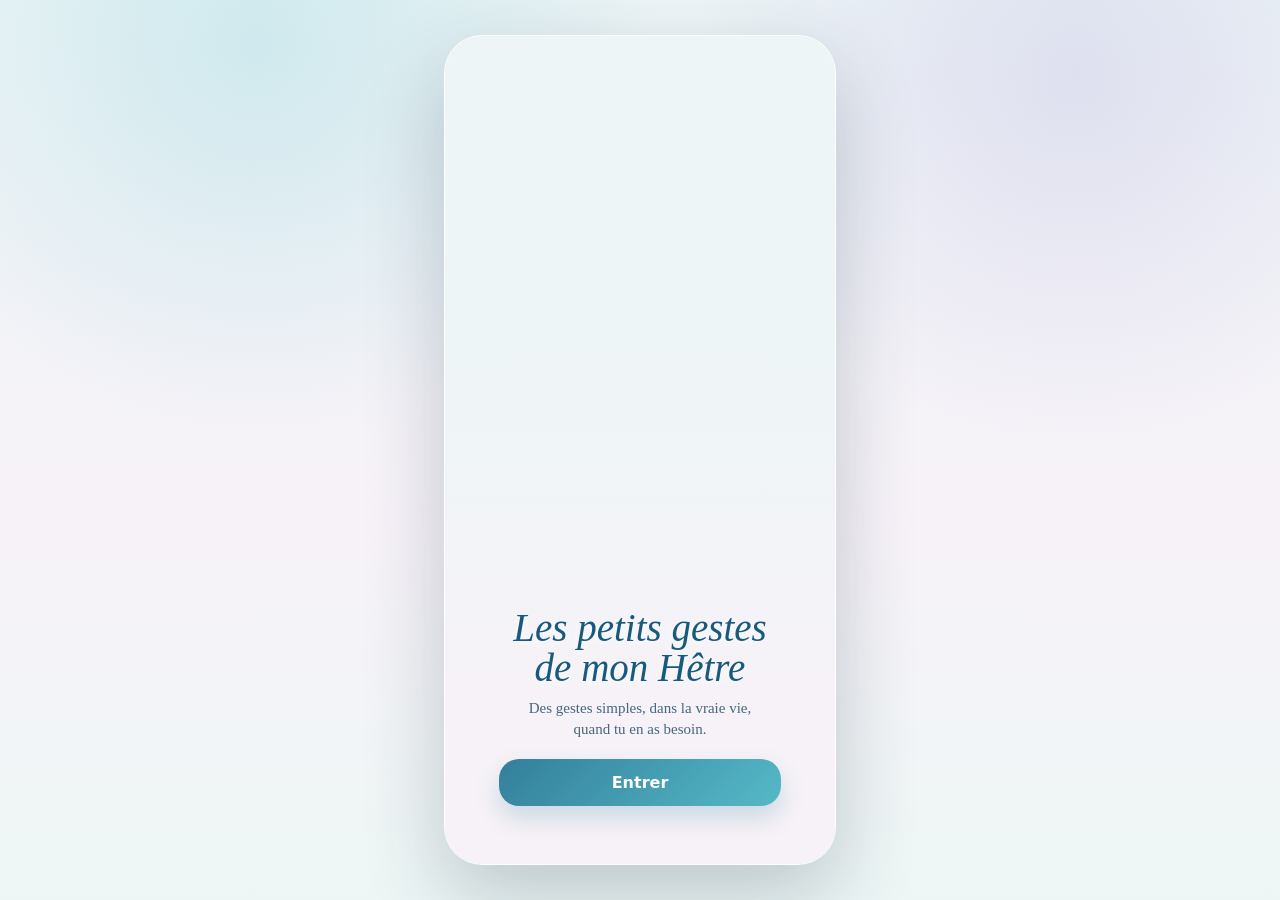
==== commit 8c91dc2b: "Refonte complète de la maquette Petits gestes" ====
--- a/petits-gestes-v2/index.html
+++ b/petits-gestes-v2/index.html
@@ -3,61 +3,174 @@
 <head>
 <meta charset="utf-8">
 <meta name="viewport" content="width=device-width,initial-scale=1,viewport-fit=cover">
-<meta name="theme-color" content="#eef5f8">
+<meta name="theme-color" content="#eaf4f6">
 <title>Les petits gestes de mon Hêtre</title>
 <style>
 :root{
-  --blue:#245f83;--blue2:#357f9a;--turq:#50b7c4;--violet:#806fc4;
-  --ink:#244b63;--muted:#68808f;--paper:#f8f4f3;--glass:rgba(255,255,255,.83);
-  --line:rgba(38,92,121,.12);--shadow:0 24px 64px rgba(28,50,79,.18)
+  --ink:#245673;--ink2:#52758a;--turq:#55b9c7;--sky:#76b8d6;--violet:#8a73c6;
+  --ivory:#fbf8f4;--glass:rgba(255,255,255,.82);--line:rgba(42,91,119,.12);
+  --shadow:0 26px 65px rgba(34,57,82,.19)
 }
 *{box-sizing:border-box}html,body{height:100%;margin:0}
-body{font-family:Inter,system-ui,-apple-system,"Segoe UI",sans-serif;color:var(--ink);background:radial-gradient(circle at 18% 5%,rgba(80,183,196,.20),transparent 28%),radial-gradient(circle at 82% 5%,rgba(128,111,196,.17),transparent 30%),linear-gradient(180deg,#edf4f8,#f7f2f9 60%,#edf6f6);overflow:hidden}
-button,input{font:inherit}.wrap{height:100dvh;display:flex;flex-direction:column;align-items:center;justify-content:center;padding:10px;gap:8px}
-.head{width:min(960px,100%);display:flex;align-items:center;justify-content:space-between;gap:12px;padding:0 4px}.head h1{margin:0;font:italic 500 clamp(18px,3vw,30px)/1 Georgia,serif;color:#265f80}.head small{color:#6e8190}.badge{font-size:10px;background:#ffffffc9;border:1px solid var(--line);border-radius:999px;padding:7px 10px;white-space:nowrap}
-.stage{width:min(960px,100%);flex:1;min-height:0;display:grid;place-items:center;position:relative;overflow:hidden;border-radius:26px;background:#ffffff72;border:1px solid var(--line);box-shadow:var(--shadow);backdrop-filter:blur(15px)}.stage:before{content:"";position:absolute;inset:-45px;background:url('../petits-gestes/assets/hero-hd.webp') center/cover no-repeat;filter:blur(32px) saturate(.9);opacity:.12;transform:scale(1.14)}
-.phone{height:min(80vh,780px);max-height:100%;aspect-ratio:.47;position:relative;z-index:2;border-radius:34px;overflow:hidden;background:#ecf4f6;box-shadow:0 24px 50px rgba(27,47,72,.22);border:1px solid rgba(255,255,255,.75)}
-.screen{position:absolute;inset:0;opacity:0;pointer-events:none;transform:translateY(8px) scale(.995);transition:.2s ease;overflow:hidden;background:#edf5f7}.screen.active{opacity:1;pointer-events:auto;transform:none}
-.nature{position:absolute;inset:0;background-image:linear-gradient(180deg,rgba(234,246,250,.04),rgba(246,242,247,.10)),url('../petits-gestes/assets/hero-hd.webp');background-size:cover;background-position:center}.nature.soft:after{content:"";position:absolute;inset:0;background:linear-gradient(180deg,rgba(248,250,252,.20),rgba(248,244,248,.80) 51%,rgba(244,248,249,.94))}
-.ui{position:absolute;inset:0;z-index:3;padding:8% 7% 7%;display:flex;flex-direction:column}.topline{display:flex;align-items:center;justify-content:space-between;gap:8px}.back,.heart,.gear{border:0;background:#ffffffbc;color:var(--blue);width:40px;height:40px;border-radius:14px;display:grid;place-items:center;box-shadow:0 7px 20px rgba(31,69,95,.08);cursor:pointer}.ghost{visibility:hidden}
-.title{font:italic 500 31px/1.02 Georgia,serif;color:#1f5e83;text-align:center}.subtitle{text-align:center;font-size:12px;color:#52728a;margin-top:6px;line-height:1.35}.glass{background:var(--glass);border:1px solid rgba(255,255,255,.70);backdrop-filter:blur(12px);box-shadow:0 9px 26px rgba(43,68,91,.08)}
-.cta{border:0;border-radius:22px;padding:15px 18px;background:linear-gradient(135deg,#327f9a,#50b7c4);color:white;font-weight:750;box-shadow:0 12px 26px rgba(39,126,152,.23);cursor:pointer}.cta:active{transform:translateY(1px)}
-.nav{width:min(960px,100%);display:flex;gap:6px;justify-content:center;overflow:auto;padding:6px;background:#ffffffcc;border:1px solid var(--line);border-radius:16px;backdrop-filter:blur(12px)}.nav button{border:0;background:transparent;color:#496c83;font-size:10px;font-weight:700;padding:8px 10px;border-radius:11px;white-space:nowrap;cursor:pointer}.nav button.active{color:#fff;background:linear-gradient(135deg,#367e99,#53b5c5)}
-.launch .nature{background-position:38% center}.launch .ui{justify-content:flex-end;align-items:center;text-align:center;background:linear-gradient(180deg,transparent 38%,rgba(241,247,249,.20) 52%,rgba(247,243,246,.90) 76%,rgba(247,243,246,.97))}.brand{font:italic 500 39px/1.02 Georgia,serif;color:#18597e;text-shadow:0 2px 11px rgba(255,255,255,.8);margin-bottom:7px}.launch .tag{font:15px/1.45 Georgia,serif;color:#365f78;margin-bottom:20px}.launch .cta{width:82%;margin-bottom:11px}.signature{font:italic 12px Georgia,serif;color:#5a7281;margin-bottom:2%}
-.explore .ui{background:linear-gradient(180deg,rgba(249,248,247,.88),rgba(247,244,248,.89))}.explore .title{margin-top:5%}.cards{display:grid;grid-template-columns:1fr 1fr;gap:10px;margin-top:7%}.cards.simple-two{grid-template-columns:1fr;gap:14px;margin-top:10%}.need{min-height:105px;border-radius:20px;padding:13px 9px;text-align:center;display:flex;flex-direction:column;justify-content:center;align-items:center;gap:7px;cursor:pointer}.simple-two .need{min-height:150px;padding:18px 18px}.need .icon{width:44px;height:44px;border-radius:50%;display:grid;place-items:center;background:linear-gradient(145deg,#daf0f4,#e8e0f5);font-size:23px;color:#367d98}.simple-two .need .icon{width:54px;height:54px;font-size:28px}.need b{font:15px/1.08 Georgia,serif;color:#285f7f}.simple-two .need b{font-size:20px}.need small{font-size:10px;color:#73838d}.simple-two .need small{font-size:11px;line-height:1.35;max-width:230px}.secondary-action{border:0;border-radius:18px;padding:12px 14px;color:#376a85;font-weight:700;margin-top:14px;cursor:pointer}.returncalm{margin-top:auto;margin-bottom:3%;width:100%}.micro{font-size:10px;color:#7b8790;text-align:center;margin-top:7px}
-.list .ui{background:linear-gradient(180deg,rgba(248,247,246,.93),rgba(246,243,248,.96))}.list .title{margin-top:3%}.search{margin-top:5%;width:100%;border:1px solid var(--line);background:#ffffffd8;border-radius:16px;padding:11px 13px;color:var(--ink);outline:none}.chips{display:flex;gap:6px;overflow:auto;margin-top:8px;padding-bottom:3px;scrollbar-width:none}.chips::-webkit-scrollbar{display:none}.chip{border:1px solid var(--line);background:#ffffffcf;color:#52728a;border-radius:999px;padding:7px 9px;font-size:9px;font-weight:700;white-space:nowrap;cursor:pointer}.chip.active{background:#dff1f5;color:#2c718d}.countline{font-size:9px;color:#758692;margin:6px 2px 0}.exercise-list{display:grid;gap:8px;margin-top:7px;overflow:auto;padding-bottom:8px}.row{border:0;border-radius:18px;padding:10px 11px;display:grid;grid-template-columns:42px 1fr 18px;align-items:center;gap:9px;text-align:left;cursor:pointer}.row .pic{width:40px;height:40px;border-radius:13px;display:grid;place-items:center;background:linear-gradient(145deg,#dff2f4,#ebe4f5);font-size:20px;color:#397e99}.row b{font:13.5px/1.15 Georgia,serif;color:#285f7f}.row small{display:block;font-size:9.5px;color:#748692;margin-top:2px}.chev{color:#6a91a7;font-size:20px}
-.detail .nature{background-position:34% center}.detail .ui{background:linear-gradient(180deg,rgba(247,250,251,.55),rgba(249,246,248,.90) 48%,rgba(249,247,247,.96))}.detail .title{margin-top:4%;font-size:28px}.detail-card{margin-top:auto;margin-bottom:4%;border-radius:24px;padding:17px}.detail-card .lead{font:17px/1.4 Georgia,serif;color:#315f76;margin:0 0 11px}.steps{display:grid;gap:7px;max-height:180px;overflow:auto;padding-right:2px}.step{display:grid;grid-template-columns:24px 1fr;gap:8px;align-items:start;font-size:11.5px;line-height:1.35}.num{width:23px;height:23px;border-radius:50%;display:grid;place-items:center;background:#dceff4;color:#2b718d;font-weight:800;font-size:10px}.facts{display:flex;gap:6px;flex-wrap:wrap;margin:11px 0}.pill{font-size:9px;padding:6px 8px;border-radius:999px;background:#eef4f7;color:#4f7184}.detail .cta{width:100%}.timer-inline{display:none;text-align:center}.timer-inline.show{display:block}.timer-big{font:500 54px Georgia,serif;color:#1e5e83}.progress{height:7px;border-radius:99px;background:#d9e8ee;overflow:hidden;margin:12px 0}.progress>div{height:100%;width:0;background:linear-gradient(90deg,#50b7c4,#6d91c0);transition:width .1s linear}.finish-note{font:italic 13px Georgia,serif;color:#5f7787}
-.breath .nature{background-position:58% center}.breath .ui{align-items:center;background:linear-gradient(180deg,rgba(238,248,251,.35),rgba(239,244,250,.28))}.breath .title{font-size:36px;margin-top:1%}.phase{margin-top:6px;padding:8px 13px;border-radius:999px;font-size:12px;font-weight:750;color:#286c87;background:#ffffffd9;box-shadow:0 7px 18px rgba(35,79,100,.10)}.breath-zone{position:absolute;inset:22% 13% 16%;z-index:4}.breath-track{position:absolute;left:50%;top:4%;bottom:4%;width:2px;background:linear-gradient(180deg,rgba(255,255,255,.2),rgba(255,255,255,.95),rgba(255,255,255,.2));transform:translateX(-50%)}.moving-leaf{position:absolute;left:50%;bottom:7%;width:49px;height:72px;transform:translateX(-50%) rotate(0deg);filter:drop-shadow(0 8px 10px rgba(29,78,99,.24));will-change:left,bottom,transform}.moving-leaf svg{width:100%;height:100%}.phase-circle{position:absolute;left:50%;top:52%;transform:translate(-50%,-50%);width:168px;height:168px;border-radius:50%;border:3px solid rgba(102,188,205,.70);box-shadow:0 0 0 9px rgba(255,255,255,.21),inset 0 0 35px rgba(255,255,255,.22);display:grid;place-items:center;background:rgba(255,255,255,.08)}.phase-circle strong{font:500 45px Georgia,serif;color:#164f78;text-shadow:0 2px 8px white}.phase-circle small{display:block;text-align:center;font-size:11px;color:#315f76;margin-top:2px}.pause{position:absolute;bottom:7%;left:50%;transform:translateX(-50%);width:50px;height:50px;border-radius:50%;border:0;background:#ffffffdf;color:#1f6383;font-size:19px;box-shadow:0 9px 22px rgba(37,75,99,.16);cursor:pointer}
-.done .ui,.day .ui,.space .ui{background:linear-gradient(180deg,rgba(239,248,250,.24),rgba(246,242,247,.60) 58%,rgba(247,245,246,.93))}.done .title{font-size:40px;margin-top:20%}.donebox{margin-top:20px;border-radius:22px;padding:17px;text-align:center;font:17px/1.4 Georgia,serif}.actions{display:grid;gap:8px;margin-top:auto;margin-bottom:4%}.actions button{border:0;border-radius:16px;padding:13px;background:#ffffffdf;color:#315f76;font-weight:650;box-shadow:0 7px 19px rgba(35,64,84,.09);cursor:pointer}.actions .primary{color:#fff;background:linear-gradient(135deg,#327f9a,#52b6c4)}.day .title{font-size:36px;margin-top:6%}.quote{margin-top:auto;margin-bottom:20%;padding:16px;border-radius:22px;text-align:center;font:italic 16px/1.5 Georgia,serif}.day .cta{position:absolute;bottom:8%;left:10%;right:10%}.space .title{font-size:34px;margin-top:4%}.menu{display:grid;gap:9px;margin-top:8%}.menuitem{border-radius:18px;padding:12px 13px;display:flex;gap:10px;align-items:center}.menuicon{width:40px;height:40px;border-radius:13px;display:grid;place-items:center;background:linear-gradient(145deg,#dff1f4,#e9e1f4);font-size:20px}.menuitem b{font-size:13px}.menuitem small{display:block;font-size:9px;color:#758792;margin-top:2px}.motto{margin-top:auto;margin-bottom:10%;padding:14px;border-radius:20px;text-align:center;font:italic 14px/1.45 Georgia,serif}
-@media(max-width:650px){.wrap{padding:4px;gap:4px}.head h1{font-size:17px}.head small{display:none}.badge{font-size:9px;padding:5px 7px}.stage{border-radius:20px}.phone{height:min(calc(100dvh - 90px),780px)}.nav{justify-content:flex-start;padding:5px}.nav button{font-size:9px;padding:7px 9px}}
+body{font-family:Inter,system-ui,-apple-system,"Segoe UI",sans-serif;color:var(--ink);background:
+radial-gradient(circle at 20% 5%,rgba(85,185,199,.20),transparent 30%),
+radial-gradient(circle at 84% 8%,rgba(138,115,198,.16),transparent 28%),
+linear-gradient(180deg,#edf5f7,#f7f2f8 58%,#edf6f5);overflow:hidden}
+button,input{font:inherit}.app-shell{height:100dvh;display:grid;place-items:center;padding:12px}
+.phone{height:min(94dvh,830px);aspect-ratio:.472;position:relative;overflow:hidden;border-radius:38px;background:#eef5f7;
+box-shadow:0 30px 80px rgba(30,50,73,.24);border:1px solid rgba(255,255,255,.9)}
+.screen{position:absolute;inset:0;opacity:0;pointer-events:none;transition:opacity .2s ease,transform .2s ease;transform:translateY(7px);background:#eef5f7}
+.screen.active{opacity:1;pointer-events:auto;transform:none}
+.hero{position:absolute;inset:0;background:url('assets/hero-hd.webp') center/cover no-repeat}
+.hero:after{content:"";position:absolute;inset:0;background:linear-gradient(180deg,rgba(238,247,250,.02),rgba(244,240,247,.06) 48%,rgba(249,247,244,.80) 78%,rgba(249,247,244,.98))}
+.topbar{position:absolute;left:0;right:0;top:0;z-index:9;padding:calc(env(safe-area-inset-top,0px) + 18px) 18px 0;display:flex;align-items:center;justify-content:space-between}
+.icon-btn{width:42px;height:42px;border:0;border-radius:15px;background:rgba(255,255,255,.82);backdrop-filter:blur(12px);color:var(--ink);box-shadow:0 8px 25px rgba(38,71,95,.10);cursor:pointer}
+.bottom-nav{position:absolute;z-index:25;bottom:0;left:0;right:0;height:74px;padding:7px 12px calc(env(safe-area-inset-bottom,0px) + 7px);display:grid;grid-template-columns:repeat(3,1fr);gap:6px;background:rgba(250,248,246,.92);backdrop-filter:blur(16px);border-top:1px solid var(--line)}
+.bottom-nav button{border:0;background:transparent;border-radius:15px;color:#6a8190;font-size:10px;font-weight:750;display:grid;place-items:center;gap:2px;cursor:pointer}
+.bottom-nav button span{font-size:20px;line-height:1}.bottom-nav button.active{color:#2c718d;background:#e4f1f4}
+.sheet{position:absolute;z-index:6;left:0;right:0;bottom:0;background:linear-gradient(180deg,rgba(252,249,246,.93),rgba(252,249,246,.99));border-radius:30px 30px 0 0;box-shadow:0 -16px 36px rgba(42,61,82,.08)}
+.eyebrow{font-size:10px;letter-spacing:.13em;text-transform:uppercase;color:#7090a1;font-weight:800}
+.h1{font:italic 500 34px/1.04 Georgia,serif;color:#245d7e}.h2{font:italic 500 27px/1.08 Georgia,serif;color:#245d7e}.muted{color:#6b8190;font-size:11px;line-height:1.45}
+.primary{border:0;border-radius:20px;padding:14px 17px;color:white;background:linear-gradient(135deg,#337f9b,#55b9c7);font-weight:800;box-shadow:0 12px 25px rgba(50,131,154,.22);cursor:pointer}
+.soft-btn{border:1px solid var(--line);background:rgba(255,255,255,.78);color:#376a84;border-radius:17px;padding:12px;font-weight:750;cursor:pointer}
+.glass{background:var(--glass);border:1px solid rgba(255,255,255,.7);backdrop-filter:blur(12px);box-shadow:0 10px 28px rgba(37,62,85,.08)}
+
+/* splash */
+.splash .hero{background-position:36% center}.splash .hero:after{background:linear-gradient(180deg,rgba(230,244,247,.02) 0%,rgba(247,242,247,.05) 45%,rgba(247,242,247,.89) 78%,rgba(247,242,247,.98))}
+.splash-copy{position:absolute;z-index:5;left:8%;right:8%;bottom:7%;text-align:center}.splash-title{font:italic 500 39px/1.03 Georgia,serif;color:#185a7d;text-shadow:0 2px 10px rgba(255,255,255,.86)}.splash-copy p{font:15px/1.45 Georgia,serif;color:#45677b;margin:9px 0 18px}.splash-copy .primary{width:86%}
+
+/* home */
+.home .hero{height:52%;background-position:37% center}.home .hero:after{background:linear-gradient(180deg,rgba(255,255,255,.03),rgba(248,246,245,.08) 55%,rgba(250,248,245,.95))}
+.home-sheet{height:57%;padding:23px 20px 88px}.home-sheet .h1{font-size:30px;margin-top:4px}.category-stack{display:grid;gap:11px;margin-top:16px}
+.category-card{border:0;border-radius:23px;padding:15px 16px;text-align:left;display:grid;grid-template-columns:54px 1fr 22px;align-items:center;gap:12px;cursor:pointer}
+.cat-icon{width:54px;height:54px;border-radius:18px;display:grid;place-items:center;font-size:28px;background:linear-gradient(145deg,#dceff4,#ebe5f6);color:#337b97}
+.category-card b{font:18px Georgia,serif;color:#275f80}.category-card small{display:block;color:#718692;font-size:10px;margin-top:3px}.arrow{font-size:24px;color:#7292a4}
+.quick-row{display:grid;grid-template-columns:1fr 1fr;gap:9px;margin-top:12px}.quick-row button{min-height:48px}.home-note{margin-top:8px;text-align:center;font-size:9px;color:#80909a}
+
+/* library */
+.library .hero{height:28%;background-position:42% 34%}.library .hero:after{background:linear-gradient(180deg,rgba(243,249,250,.06),rgba(248,246,244,.94))}
+.library-sheet{height:78%;padding:21px 18px 84px;display:flex;flex-direction:column}.library-head{padding:0 2px}.library-head .h2{margin-top:3px}.search{width:100%;border:1px solid var(--line);background:rgba(255,255,255,.88);border-radius:16px;padding:11px 13px;color:var(--ink);outline:none;margin-top:12px}.count{font-size:9px;color:#7b8e99;margin:7px 2px}
+.exercise-list{flex:1;overflow:auto;display:grid;gap:8px;padding:0 1px 10px;scrollbar-width:none}.exercise-list::-webkit-scrollbar{display:none}
+.exercise-row{border:0;border-radius:18px;padding:10px 11px;display:grid;grid-template-columns:42px 1fr 18px;align-items:center;gap:10px;text-align:left;cursor:pointer}
+.row-icon{width:42px;height:42px;border-radius:14px;display:grid;place-items:center;background:linear-gradient(145deg,#def0f4,#ece4f6);color:#377e99;font-size:19px}.exercise-row b{font:13.5px/1.15 Georgia,serif;color:#285f7f}.exercise-row small{display:block;color:#788995;font-size:9px;margin-top:3px}
+
+/* detail */
+.detail .hero{height:37%;background-position:39% 40%}.detail .hero:after{background:linear-gradient(180deg,rgba(238,247,250,.03),rgba(249,247,244,.13) 55%,rgba(250,248,246,.96))}
+.detail-sheet{height:69%;padding:23px 19px 87px;overflow:auto;scrollbar-width:none}.detail-sheet::-webkit-scrollbar{display:none}.detail-sheet .h2{font-size:28px;margin-top:4px}.when{font-size:10px;color:#6e8390;margin-top:7px;line-height:1.4}.lead{font:17px/1.42 Georgia,serif;color:#315f76;margin:17px 0 13px}.steps{display:grid;gap:9px}.step{display:grid;grid-template-columns:25px 1fr;gap:9px;align-items:start;font-size:11.5px;line-height:1.4}.num{width:24px;height:24px;border-radius:50%;display:grid;place-items:center;background:#dceff4;color:#2d728d;font-size:10px;font-weight:800}.tags{display:flex;gap:6px;flex-wrap:wrap;margin:14px 0}.tag{font-size:9px;padding:6px 8px;border-radius:999px;background:#edf4f7;color:#557486}.detail-actions{display:grid;grid-template-columns:1fr 1fr;gap:8px}.detail-actions .primary{grid-column:1/-1}
+.timer-card{display:none;text-align:center;padding-top:28px}.timer-card.show{display:block}.timer-big{font:500 62px Georgia,serif;color:#225f80}.timer-instruction{font:15px/1.45 Georgia,serif;color:#4f7082;margin:12px auto;max-width:270px}.bar{height:8px;border-radius:99px;background:#dbe9ee;overflow:hidden;margin:19px 0}.bar i{display:block;height:100%;width:0;background:linear-gradient(90deg,#55b9c7,#7e82c4)}.timer-card .soft-btn{width:100%}
+
+/* leaf breath */
+.breath .hero{background-position:47% center}.breath .hero:after{background:linear-gradient(180deg,rgba(229,244,248,.12),rgba(229,240,246,.15) 58%,rgba(245,241,247,.57))}
+.breath-title{position:absolute;z-index:8;top:9%;left:13%;right:13%;text-align:center}.breath-title .h2{color:#1d5b7d;text-shadow:0 2px 12px white}.breath-title .muted{color:#3e6b82;text-shadow:0 1px 8px white}
+.leaf-space{position:absolute;z-index:7;left:7%;right:7%;top:18%;bottom:22%;overflow:hidden}.moving-leaf{position:absolute;width:54px;height:80px;left:50%;bottom:11%;will-change:left,bottom,transform;filter:drop-shadow(0 9px 11px rgba(25,72,96,.25))}.moving-leaf svg{width:100%;height:100%}
+.breath-panel{position:absolute;z-index:9;left:8%;right:8%;bottom:8%;border-radius:24px;padding:14px 15px;text-align:center}.phase{font:18px Georgia,serif;color:#255f7d}.phase-count{font:500 38px Georgia,serif;color:#1e5678;margin-top:3px}.phase-small{font-size:9px;color:#718691}.breath-controls{display:flex;justify-content:center;gap:8px;margin-top:10px}.round{width:44px;height:44px;border-radius:50%;border:0;background:#ffffffd9;color:#286a86;font-size:17px;box-shadow:0 8px 18px rgba(36,71,91,.12);cursor:pointer}
+
+/* done */
+.done .hero{background-position:36% center}.done .hero:after{background:linear-gradient(180deg,rgba(237,247,249,.03),rgba(247,242,247,.25) 50%,rgba(249,247,244,.96) 78%)}
+.done-card{position:absolute;z-index:8;left:8%;right:8%;bottom:11%;border-radius:26px;padding:22px 18px;text-align:center}.done-card .h2{font-size:33px}.done-card p{font:15px/1.45 Georgia,serif;color:#507083}.done-actions{display:grid;gap:8px;margin-top:14px}
+
+/* app nav only on main screens */
+.appnav-hidden .bottom-nav{display:none}
+@media(max-width:560px){.app-shell{padding:0}.phone{height:100dvh;width:100vw;aspect-ratio:auto;border-radius:0;border:0}.splash-copy{bottom:8%}}
 </style>
 </head>
 <body>
-<div class="wrap">
-<header class="head"><div><h1>Les petits gestes de mon Hêtre</h1><small>Maquette interactive · bibliothèque complète de micro-gestes</small></div><div class="badge">Clique directement sur le téléphone</div></header>
-<main class="stage"><div class="phone">
-
-<section class="screen launch active" data-key="launch"><div class="nature"></div><div class="ui"><div class="brand">Les petits gestes<br>de mon Hêtre</div><div class="tag">De grands bienfaits<br>dans de petits instants.</div><button class="cta" data-go="explore">❧ &nbsp; Commencer</button><div class="signature">Prendre soin de son Hêtre</div></div></section>
-
-<section class="screen explore" data-key="explore"><div class="nature soft"></div><div class="ui"><div class="topline"><span class="ghost back">‹</span><div></div><button class="gear" data-go="space">♡</button></div><div class="title">Explorer</div><div class="subtitle">Deux chemins seulement, selon ce dont tu as envie.</div><div class="cards simple-two">
-<button class="need glass" data-cat="breath"><span class="icon">≈</span><b>Respiration</b><small>Respirations guidées, très courtes ou un peu plus longues</small></button>
-<button class="need glass" data-cat="daily"><span class="icon">❧</span><b>Gestes du quotidien</b><small>Des micro-gestes simples, souvent invisibles, utilisables partout</small></button>
-</div><button class="secondary-action glass" id="surpriseBtn">✦ &nbsp; Surprends-moi</button><button class="cta returncalm" id="calmBtn">❧ &nbsp; Un retour au calme</button><div class="micro">Un geste très court, maintenant.</div></div></section>
-
-<section class="screen list" data-key="list"><div class="nature soft"></div><div class="ui"><div class="topline"><button class="back" data-go="explore">‹</button><button class="heart">♡</button></div><div class="title" id="listTitle">Les petits gestes</div><div class="subtitle">Des techniques de quelques secondes à quelques minutes</div><input class="search" id="searchBox" placeholder="Chercher un geste…"><div class="chips" id="chips"></div><div class="countline" id="countLine"></div><div class="exercise-list" id="exerciseList"></div></div></section>
-
-<section class="screen detail" data-key="detail"><div class="nature"></div><div class="ui"><div class="topline"><button class="back" data-go="list">‹</button><button class="heart">♡</button></div><div class="title" id="detailTitle"></div><div class="subtitle" id="detailWhen"></div><div class="detail-card glass"><div id="instructionView"><p class="lead" id="detailLead"></p><div class="steps" id="detailSteps"></div><div class="facts" id="detailFacts"></div><button class="cta" id="startExerciseBtn">▶ &nbsp; Commencer</button></div><div class="timer-inline" id="timerInline"><div class="timer-big" id="timerBig">10</div><div class="progress"><div id="timerBar"></div></div><div class="finish-note" id="timerNote">Rien à réussir. Essaie simplement.</div><button class="cta" id="finishNowBtn">Terminer</button></div></div></div></section>
-
-<section class="screen breath" data-key="breath"><div class="nature"></div><div class="ui"><div class="topline"><button class="back" data-go="detail">‹</button><button class="heart">♡</button></div><div class="title">La feuille et le souffle</div><div class="subtitle">La feuille garde son balancement de vent</div><div class="phase" id="phaseLabel">Inspire doucement · la feuille monte</div></div><div class="breath-zone"><div class="breath-track"></div><div class="moving-leaf"><svg viewBox="0 0 60 92" aria-hidden="true"><defs><linearGradient id="leafG" x1="0" y1="0" x2="1" y2="1"><stop offset="0" stop-color="#55c2cb"/><stop offset=".56" stop-color="#67a8d0"/><stop offset="1" stop-color="#8f6ec1"/></linearGradient></defs><path d="M30 4C10 11 3 35 8 57C12 76 23 86 30 89C42 80 52 63 52 43C52 22 42 8 30 4Z" fill="url(#leafG)" stroke="#2c7387" stroke-width="1.4"/><path d="M30 10V84M30 29L15 38M30 39L45 47M30 51L16 60M30 61L43 69" stroke="#2f7d8d" stroke-width="1.1" fill="none"/></svg></div><div class="phase-circle"><div><strong id="phaseCount">4</strong><small id="phaseSmall">secondes · inspire</small></div></div></div><button class="pause" id="pauseBtn">Ⅱ</button></section>
-
-<section class="screen done" data-key="done"><div class="nature"></div><div class="ui"><div class="title">C’est fait 🌿</div><div class="donebox glass">Tu as pris quelques secondes pour essayer.<br>C’est déjà suffisant.</div><div class="actions"><button data-go="list">Choisir un autre geste</button><button id="anotherRandom">✦ Un autre au hasard</button><button class="primary" data-go="explore">Retour à l’accueil</button></div></div></section>
-
-<section class="screen day" data-key="day"><div class="nature"></div><div class="ui"><div class="title">Le geste du jour</div><div class="subtitle">Un tout petit geste pour aujourd’hui</div><div class="quote glass">« Quelques secondes peuvent parfois suffire à créer un peu d’espace. »</div><button class="cta" id="dayBtn">❧ &nbsp; Découvrir le geste du jour</button></div></section>
-
-<section class="screen space" data-key="space"><div class="nature"></div><div class="ui"><div class="topline"><button class="back" data-go="explore">‹</button><button class="gear">⚙</button></div><div class="title">Mes essentiels</div><div class="subtitle">Retrouver rapidement les gestes qui te parlent</div><div class="menu"><div class="menuitem glass"><span class="menuicon">♡</span><span><b>Mes favoris</b><small>Les gestes à garder sous la main</small></span></div><div class="menuitem glass"><span class="menuicon">◎</span><span><b>Gestes invisibles</b><small>Pour le travail, les transports, les rendez-vous…</small></span></div><div class="menuitem glass"><span class="menuicon">☾</span><span><b>Avant de dormir</b><small>Des gestes très courts quand l’esprit recommence</small></span></div></div><div class="motto glass">« De petits gestes, pour créer un peu d’espace. »</div></div></section>
-
-</div></main>
-<nav class="nav" id="nav"><button data-go="launch">Début</button><button data-go="explore">Explorer</button><button data-go="list">Gestes</button><button data-go="detail">Fiche</button><button data-go="breath">Respire</button><button data-go="day">Jour</button><button data-go="space">Essentiels</button></nav>
+<div class="app-shell">
+<div class="phone" id="phone">
+
+<section class="screen splash active appnav-hidden" data-screen="splash">
+  <div class="hero"></div>
+  <div class="splash-copy">
+    <div class="splash-title">Les petits gestes<br>de mon Hêtre</div>
+    <p>Des gestes simples, dans la vraie vie,<br>quand tu en as besoin.</p>
+    <button class="primary" data-go="home">Entrer</button>
+  </div>
+</section>
+
+<section class="screen home" data-screen="home">
+  <div class="hero"></div>
+  <div class="sheet home-sheet">
+    <div class="eyebrow">Les petits gestes de mon Hêtre</div>
+    <div class="h1">Qu’as-tu envie d’essayer ?</div>
+    <div class="category-stack">
+      <button class="category-card glass" data-open-library="breath"><span class="cat-icon">≈</span><span><b>Respiration</b><small id="breathCountHome">Des respirations courtes et guidées</small></span><span class="arrow">›</span></button>
+      <button class="category-card glass" data-open-library="daily"><span class="cat-icon">❧</span><span><b>Gestes du quotidien</b><small id="dailyCountHome">Des micro-gestes à utiliser partout</small></span><span class="arrow">›</span></button>
+    </div>
+    <div class="quick-row">
+      <button class="soft-btn" id="randomBtn">✦ Au hasard</button>
+      <button class="primary" id="calmBtn">Un retour au calme</button>
+    </div>
+    <div class="home-note">Quelques secondes peuvent suffire pour essayer autre chose.</div>
+  </div>
+  <nav class="bottom-nav"><button class="active" data-go="home"><span>⌂</span>Accueil</button><button data-open-library="breath"><span>≈</span>Respiration</button><button data-open-library="daily"><span>❧</span>Gestes</button></nav>
+</section>
+
+<section class="screen library" data-screen="library">
+  <div class="hero"></div>
+  <div class="topbar"><button class="icon-btn" data-go="home">‹</button><button class="icon-btn" id="libraryRandom">✦</button></div>
+  <div class="sheet library-sheet">
+    <div class="library-head"><div class="eyebrow" id="libraryEyebrow">Bibliothèque</div><div class="h2" id="libraryTitle">Gestes du quotidien</div><div class="muted" id="libraryIntro"></div></div>
+    <input class="search" id="searchBox" placeholder="Rechercher un geste…">
+    <div class="count" id="countLine"></div>
+    <div class="exercise-list" id="exerciseList"></div>
+  </div>
+  <nav class="bottom-nav"><button data-go="home"><span>⌂</span>Accueil</button><button data-open-library="breath"><span>≈</span>Respiration</button><button data-open-library="daily"><span>❧</span>Gestes</button></nav>
+</section>
+
+<section class="screen detail" data-screen="detail">
+  <div class="hero"></div>
+  <div class="topbar"><button class="icon-btn" id="detailBack">‹</button><button class="icon-btn">♡</button></div>
+  <div class="sheet detail-sheet">
+    <div id="instructionBlock">
+      <div class="eyebrow" id="detailType"></div>
+      <div class="h2" id="detailTitle"></div>
+      <div class="when" id="detailWhen"></div>
+      <div class="lead" id="detailLead"></div>
+      <div class="steps" id="detailSteps"></div>
+      <div class="tags" id="detailTags"></div>
+      <div class="detail-actions"><button class="soft-btn" id="anotherBtn">Un autre</button><button class="soft-btn" id="favoriteBtn">♡ Favori</button><button class="primary" id="startBtn">Commencer</button></div>
+    </div>
+    <div class="timer-card" id="timerCard">
+      <div class="eyebrow">Prends juste ce temps</div>
+      <div class="timer-big" id="timerBig">10 s</div>
+      <div class="timer-instruction" id="timerInstruction"></div>
+      <div class="bar"><i id="timerBar"></i></div>
+      <button class="soft-btn" id="finishBtn">Terminer</button>
+    </div>
+  </div>
+</section>
+
+<section class="screen breath appnav-hidden" data-screen="breath">
+  <div class="hero"></div>
+  <div class="topbar"><button class="icon-btn" data-go="detail">‹</button><button class="icon-btn">♡</button></div>
+  <div class="breath-title"><div class="h2">La feuille et le souffle</div><div class="muted">Elle flotte toujours comme portée par le vent.</div></div>
+  <div class="leaf-space">
+    <div class="moving-leaf" id="movingLeaf">
+      <svg viewBox="0 0 60 92" aria-hidden="true">
+        <defs><linearGradient id="leafG" x1="0" y1="0" x2="1" y2="1"><stop offset="0" stop-color="#55c2cb"/><stop offset=".55" stop-color="#67a9d0"/><stop offset="1" stop-color="#8f6dc2"/></linearGradient></defs>
+        <path d="M30 4C10 11 3 35 8 57C12 76 23 86 30 89C42 80 52 63 52 43C52 22 42 8 30 4Z" fill="url(#leafG)" stroke="#2c7185" stroke-width="1.4"/>
+        <path d="M30 10V84M30 29L15 38M30 39L45 47M30 51L16 60M30 61L43 69" stroke="#2e7b8c" stroke-width="1.1" fill="none"/>
+      </svg>
+    </div>
+  </div>
+  <div class="breath-panel glass">
+    <div class="phase" id="phaseLabel">Inspire · la feuille monte</div>
+    <div class="phase-count" id="phaseCount">4</div>
+    <div class="phase-small" id="phaseSmall">secondes</div>
+    <div class="breath-controls"><button class="round" id="pauseBtn">Ⅱ</button><button class="round" id="endBreathBtn">✓</button></div>
+  </div>
+</section>
+
+<section class="screen done appnav-hidden" data-screen="done">
+  <div class="hero"></div>
+  <div class="done-card glass">
+    <div class="h2">C’est fait 🌿</div>
+    <p>Tu viens simplement d’essayer un geste.<br>Garde ce qui t’est utile, laisse le reste.</p>
+    <div class="done-actions"><button class="primary" id="doneAnother">Essayer un autre geste</button><button class="soft-btn" data-go="home">Retour à l’accueil</button></div>
+  </div>
+</section>
+
+</div>
 </div>
 
 <script>
@@ -172,39 +285,152 @@
 {id:"long-exhale-no-count",title:"Expire juste un peu plus longtemps",cat:"breath",icon:"→",duration:45,when:"Quand tu ne veux pas compter.",lead:"Inspire normalement. Fais seulement durer l’expiration un peu plus longtemps.",steps:["Sans vider complètement les poumons.","Recommence quelques fois."],tags:["Respiration","Discret"]}
 ];
 
-const LABELS={all:"Tous",breath:"Respiration",daily:"Gestes du quotidien"};
-let current='launch',currentCat='all',currentExercise=EXERCISES[0],timer=null,breathStart=Date.now(),paused=false,pauseAt=0;
-const screens=[...document.querySelectorAll('.screen')],nav=[...document.querySelectorAll('#nav button')],leaf=document.querySelector('.moving-leaf');
-
-function go(k){current=k;screens.forEach(x=>x.classList.toggle('active',x.dataset.key===k));nav.forEach(x=>x.classList.toggle('active',x.dataset.go===k));if(k==='list')renderList();if(k==='detail')renderDetail();if(k==='breath'){breathStart=Date.now();paused=false;document.getElementById('pauseBtn').textContent='Ⅱ'}history.replaceState(null,'','#'+k)}
-document.querySelectorAll('[data-go]').forEach(x=>x.addEventListener('click',e=>{e.stopPropagation();go(x.dataset.go)}));
-
-document.querySelectorAll('[data-cat]').forEach(b=>b.addEventListener('click',()=>{currentCat=b.dataset.cat;go('list')}));
-document.getElementById('surpriseBtn').onclick=()=>openExercise(EXERCISES[Math.floor(Math.random()*EXERCISES.length)]);
-document.getElementById('calmBtn').onclick=()=>{const pool=EXERCISES.filter(e=>e.duration<=30);openExercise(pool[Math.floor(Math.random()*pool.length)])};
-document.getElementById('anotherRandom').onclick=()=>openExercise(EXERCISES[Math.floor(Math.random()*EXERCISES.length)]);
-document.getElementById('dayBtn').onclick=()=>{const d=new Date();openExercise(EXERCISES[(d.getFullYear()+d.getMonth()+d.getDate())%EXERCISES.length])};
-
-function renderChips(){const c=document.getElementById('chips');c.innerHTML=Object.entries(LABELS).map(([k,v])=>'<button class="chip '+(currentCat===k?'active':'')+'" data-filter="'+k+'">'+v+'</button>').join('');c.querySelectorAll('[data-filter]').forEach(b=>b.onclick=()=>{currentCat=b.dataset.filter;renderList()})}
-function normalizedCat(e){return e.cat==='breath'?'breath':'daily'}
-function renderList(){clearInterval(timer);renderChips();const q=(document.getElementById('searchBox').value||'').toLowerCase();const items=EXERCISES.filter(e=>(currentCat==='all'||normalizedCat(e)===currentCat)&&(!q||(e.title+' '+e.when+' '+e.tags.join(' ')).toLowerCase().includes(q)));document.getElementById('listTitle').textContent=currentCat==='all'?'Tous les gestes':LABELS[currentCat];document.getElementById('countLine').textContent=items.length+' gestes disponibles';document.getElementById('exerciseList').innerHTML=items.map(e=>'<button class="row glass" data-id="'+e.id+'"><span class="pic">'+e.icon+'</span><span><b>'+e.title+'</b><small>'+formatDuration(e.duration)+' · '+e.tags[0]+'</small></span><span class="chev">›</span></button>').join('');document.querySelectorAll('[data-id]').forEach(b=>b.onclick=()=>openExercise(EXERCISES.find(e=>e.id===b.dataset.id)))}
-document.getElementById('searchBox').addEventListener('input',renderList);
-
-function openExercise(e){currentExercise=e;go(e.leaf?'breath':'detail')}
-function renderDetail(){clearInterval(timer);document.getElementById('instructionView').style.display='block';document.getElementById('timerInline').classList.remove('show');document.getElementById('detailTitle').textContent=currentExercise.title;document.getElementById('detailWhen').textContent=currentExercise.when;document.getElementById('detailLead').textContent=currentExercise.lead;document.getElementById('detailSteps').innerHTML=currentExercise.steps.map((s,i)=>'<div class="step"><span class="num">'+(i+1)+'</span><span>'+s+'</span></div>').join('');document.getElementById('detailFacts').innerHTML='<span class="pill">'+formatDuration(currentExercise.duration)+'</span>'+currentExercise.tags.map(t=>'<span class="pill">'+t+'</span>').join('');document.getElementById('startExerciseBtn').textContent='▶  Commencer · '+formatDuration(currentExercise.duration)}
+const screens=[...document.querySelectorAll('.screen')];
+let currentScreen='splash',libraryType='daily',currentExercise=null,lastLibrary='daily',timerId=null;
+let breathStart=0,breathPaused=false,breathPauseAt=0,windPhase=0,lastFrame=performance.now();
+
+function normalizedType(e){return e.cat==='breath'?'breath':'daily'}
 function formatDuration(s){if(s<60)return s+' s';if(s===60)return'1 min';return Math.round(s/60)+' min'}
-
-document.getElementById('startExerciseBtn').onclick=()=>{if(currentExercise.leaf){go('breath');return}startGenericTimer()};
-document.getElementById('finishNowBtn').onclick=()=>{clearInterval(timer);go('done')};
-function startGenericTimer(){clearInterval(timer);document.getElementById('instructionView').style.display='none';document.getElementById('timerInline').classList.add('show');const total=currentExercise.duration,start=Date.now();document.getElementById('timerBig').textContent=formatDuration(total);document.getElementById('timerBar').style.width='0%';timer=setInterval(()=>{const elapsed=(Date.now()-start)/1000,left=Math.max(0,total-elapsed);document.getElementById('timerBig').textContent=left>=60?Math.ceil(left/60)+' min':Math.ceil(left)+' s';document.getElementById('timerBar').style.width=Math.min(100,elapsed/total*100)+'%';if(left<=0){clearInterval(timer);document.getElementById('timerBig').textContent='Terminé';document.getElementById('timerNote').textContent='Observe simplement ce qui a changé, même très légèrement.';setTimeout(()=>go('done'),800)}},100)}
-
-const INHALE=4,EXHALE=6,CYCLE=10;
-const pauseBtn=document.getElementById('pauseBtn');pauseBtn.addEventListener('click',()=>{paused=!paused;pauseBtn.textContent=paused?'▶':'Ⅱ';if(paused)pauseAt=Date.now();else breathStart+=Date.now()-pauseAt});
-function easeInOut(p){return .5-Math.cos(Math.PI*p)/2}
-function updateLeaf(elapsed){const t=elapsed%CYCLE,inhale=t<INHALE,phaseDuration=inhale?INHALE:EXHALE,phaseElapsed=inhale?t:t-INHALE,p=Math.max(0,Math.min(1,phaseElapsed/phaseDuration)),e=easeInOut(p),bottom=inhale?7+e*63:70-e*63,minDuration=3,maxDuration=8,speedFactor=Math.max(0,Math.min(1,(phaseDuration-minDuration)/(maxDuration-minDuration))),swayHz=.55+speedFactor*.75,windTime=elapsed*2*Math.PI*swayHz,left=50+Math.sin(windTime)*10+Math.sin(windTime*.47+1.1)*3.2,rotation=Math.sin(windTime+.5)*13+Math.sin(windTime*.53)*4;leaf.style.bottom=bottom+'%';leaf.style.left=left+'%';leaf.style.transform='translateX(-50%) rotate('+rotation+'deg)';const rem=Math.max(1,Math.ceil(phaseDuration-phaseElapsed));document.getElementById('phaseLabel').textContent=inhale?'Inspire doucement · la feuille monte':'Expire doucement · la feuille redescend';document.getElementById('phaseCount').textContent=rem;document.getElementById('phaseSmall').textContent=inhale?'secondes · inspire':'secondes · expire'}
-function tick(){if(current==='breath'&&!paused)updateLeaf((Date.now()-breathStart)/1000);requestAnimationFrame(tick)}tick();
-
-const hash=location.hash.slice(1);go(screens.some(x=>x.dataset.key===hash)?hash:'launch');
+function go(name){
+  currentScreen=name;
+  screens.forEach(s=>s.classList.toggle('active',s.dataset.screen===name));
+  if(name==='library')renderLibrary();
+  if(name==='detail')renderDetail();
+  if(name==='breath')startBreath();
+}
+document.querySelectorAll('[data-go]').forEach(b=>b.addEventListener('click',()=>go(b.dataset.go)));
+document.querySelectorAll('[data-open-library]').forEach(b=>b.addEventListener('click',()=>openLibrary(b.dataset.openLibrary)));
+
+function openLibrary(type){libraryType=type;lastLibrary=type;document.getElementById('searchBox').value='';go('library')}
+function pool(type){return EXERCISES.filter(e=>normalizedType(e)===type)}
+const breathN=pool('breath').length,dailyN=pool('daily').length;
+document.getElementById('breathCountHome').textContent=breathN+' respirations · courtes ou guidées';
+document.getElementById('dailyCountHome').textContent=dailyN+' gestes · simples et concrets';
+
+function renderLibrary(){
+  const q=document.getElementById('searchBox').value.trim().toLowerCase();
+  const items=pool(libraryType).filter(e=>!q||(e.title+' '+e.when+' '+e.lead+' '+e.tags.join(' ')).toLowerCase().includes(q));
+  document.getElementById('libraryEyebrow').textContent=libraryType==='breath'?'Respiration':'Gestes du quotidien';
+  document.getElementById('libraryTitle').textContent=libraryType==='breath'?'Choisis une respiration':'Choisis un petit geste';
+  document.getElementById('libraryIntro').textContent=libraryType==='breath'?'Des propositions courtes, sans chercher la performance.':'Des gestes à faire dans la vraie vie, souvent sans que personne ne le remarque.';
+  document.getElementById('countLine').textContent=items.length+' '+(libraryType==='breath'?'respirations':'gestes');
+  const box=document.getElementById('exerciseList');
+  box.innerHTML=items.map(e=>'<button class="exercise-row glass" data-ex="'+e.id+'"><span class="row-icon">'+e.icon+'</span><span><b>'+e.title+'</b><small>'+formatDuration(e.duration)+' · '+e.tags.slice(0,2).join(' · ')+'</small></span><span class="arrow">›</span></button>').join('');
+  box.querySelectorAll('[data-ex]').forEach(b=>b.onclick=()=>openExercise(EXERCISES.find(e=>e.id===b.dataset.ex)));
+  document.querySelectorAll('.bottom-nav button').forEach(b=>{
+    const t=b.dataset.openLibrary;
+    b.classList.toggle('active',currentScreen==='library'&&t===libraryType);
+  });
+}
+document.getElementById('searchBox').addEventListener('input',renderLibrary);
+document.getElementById('libraryRandom').onclick=()=>randomExercise(libraryType);
+
+function openExercise(e){
+  if(!e)return;
+  currentExercise=e;
+  lastLibrary=normalizedType(e);
+  go(e.leaf?'breath':'detail');
+}
+function randomExercise(type){
+  const p=type?pool(type):EXERCISES;
+  openExercise(p[Math.floor(Math.random()*p.length)]);
+}
+document.getElementById('randomBtn').onclick=()=>randomExercise();
+document.getElementById('calmBtn').onclick=()=>{
+  const p=EXERCISES.filter(e=>e.duration<=30);
+  openExercise(p[Math.floor(Math.random()*p.length)]);
+};
+
+function renderDetail(){
+  clearInterval(timerId);
+  if(!currentExercise){currentExercise=pool(lastLibrary)[0]}
+  document.getElementById('instructionBlock').style.display='block';
+  document.getElementById('timerCard').classList.remove('show');
+  document.getElementById('detailType').textContent=normalizedType(currentExercise)==='breath'?'Respiration':'Geste du quotidien';
+  document.getElementById('detailTitle').textContent=currentExercise.title;
+  document.getElementById('detailWhen').textContent=currentExercise.when;
+  document.getElementById('detailLead').textContent=currentExercise.lead;
+  document.getElementById('detailSteps').innerHTML=currentExercise.steps.map((x,i)=>'<div class="step"><span class="num">'+(i+1)+'</span><span>'+x+'</span></div>').join('');
+  document.getElementById('detailTags').innerHTML='<span class="tag">'+formatDuration(currentExercise.duration)+'</span>'+currentExercise.tags.map(t=>'<span class="tag">'+t+'</span>').join('');
+  document.getElementById('startBtn').textContent='Commencer · '+formatDuration(currentExercise.duration);
+}
+document.getElementById('detailBack').onclick=()=>openLibrary(lastLibrary);
+document.getElementById('anotherBtn').onclick=()=>randomExercise(lastLibrary);
+document.getElementById('startBtn').onclick=()=>{
+  if(currentExercise.leaf){go('breath');return}
+  startTimer();
+};
+document.getElementById('finishBtn').onclick=()=>{clearInterval(timerId);go('done')};
+
+function startTimer(){
+  clearInterval(timerId);
+  document.getElementById('instructionBlock').style.display='none';
+  document.getElementById('timerCard').classList.add('show');
+  document.getElementById('timerInstruction').textContent=currentExercise.lead;
+  const total=currentExercise.duration,start=Date.now();
+  const tick=()=>{
+    const elapsed=(Date.now()-start)/1000,left=Math.max(0,total-elapsed);
+    document.getElementById('timerBig').textContent=left>=60?Math.ceil(left/60)+' min':Math.ceil(left)+' s';
+    document.getElementById('timerBar').style.width=Math.min(100,elapsed/total*100)+'%';
+    if(left<=0){clearInterval(timerId);setTimeout(()=>go('done'),500)}
+  };
+  tick();timerId=setInterval(tick,100);
+}
+
+/* Feuille : toujours portée par le vent.
+   Inspiration = montée. Expiration = descente.
+   Plus la phase est longue, plus le balancement latéral s'accélère.
+   Plus la phase est courte, plus il ralentit. */
+const INHALE=4,EXHALE=6,CYCLE=INHALE+EXHALE;
+const leaf=document.getElementById('movingLeaf');
+function startBreath(){
+  breathStart=performance.now();breathPaused=false;breathPauseAt=0;windPhase=0;lastFrame=performance.now();
+  document.getElementById('pauseBtn').textContent='Ⅱ';
+}
+document.getElementById('pauseBtn').onclick=()=>{
+  breathPaused=!breathPaused;
+  document.getElementById('pauseBtn').textContent=breathPaused?'▶':'Ⅱ';
+  if(breathPaused)breathPauseAt=performance.now();
+  else{breathStart+=performance.now()-breathPauseAt;lastFrame=performance.now()}
+};
+document.getElementById('endBreathBtn').onclick=()=>go('done');
+
+function ease(p){return .5-Math.cos(Math.PI*p)/2}
+function animate(now){
+  const dt=Math.min(.04,(now-lastFrame)/1000);lastFrame=now;
+  if(currentScreen==='breath'&&!breathPaused){
+    const elapsed=(now-breathStart)/1000;
+    const t=elapsed%CYCLE;
+    const inhale=t<INHALE;
+    const phaseDuration=inhale?INHALE:EXHALE;
+    const phaseElapsed=inhale?t:t-INHALE;
+    const p=Math.max(0,Math.min(1,phaseElapsed/phaseDuration));
+    const vertical=ease(p);
+    const bottom=inhale?10+vertical*67:77-vertical*67;
+
+    // durée longue => vent latéral plus rapide ; durée courte => plus lent
+    const minD=3,maxD=8;
+    const f=Math.max(0,Math.min(1,(phaseDuration-minD)/(maxD-minD)));
+    const hz=.34+f*.72;
+    windPhase+=dt*2*Math.PI*hz;
+
+    // balancement irrégulier de feuille, jamais une ligne droite
+    const x=50+Math.sin(windPhase)*13+Math.sin(windPhase*.43+1.8)*4.5+Math.sin(windPhase*1.73)*1.8;
+    const rot=Math.sin(windPhase+.4)*14+Math.sin(windPhase*.61)*5;
+    leaf.style.left=x+'%';
+    leaf.style.bottom=bottom+'%';
+    leaf.style.transform='translateX(-50%) rotate('+rot+'deg)';
+
+    const remain=Math.max(1,Math.ceil(phaseDuration-phaseElapsed));
+    document.getElementById('phaseLabel').textContent=inhale?'Inspire · la feuille monte':'Expire · la feuille redescend';
+    document.getElementById('phaseCount').textContent=remain;
+  }
+  requestAnimationFrame(animate);
+}
+requestAnimationFrame(animate);
+
+document.getElementById('doneAnother').onclick=()=>randomExercise(lastLibrary);
+go('splash');
 </script>
 </body>
 </html>
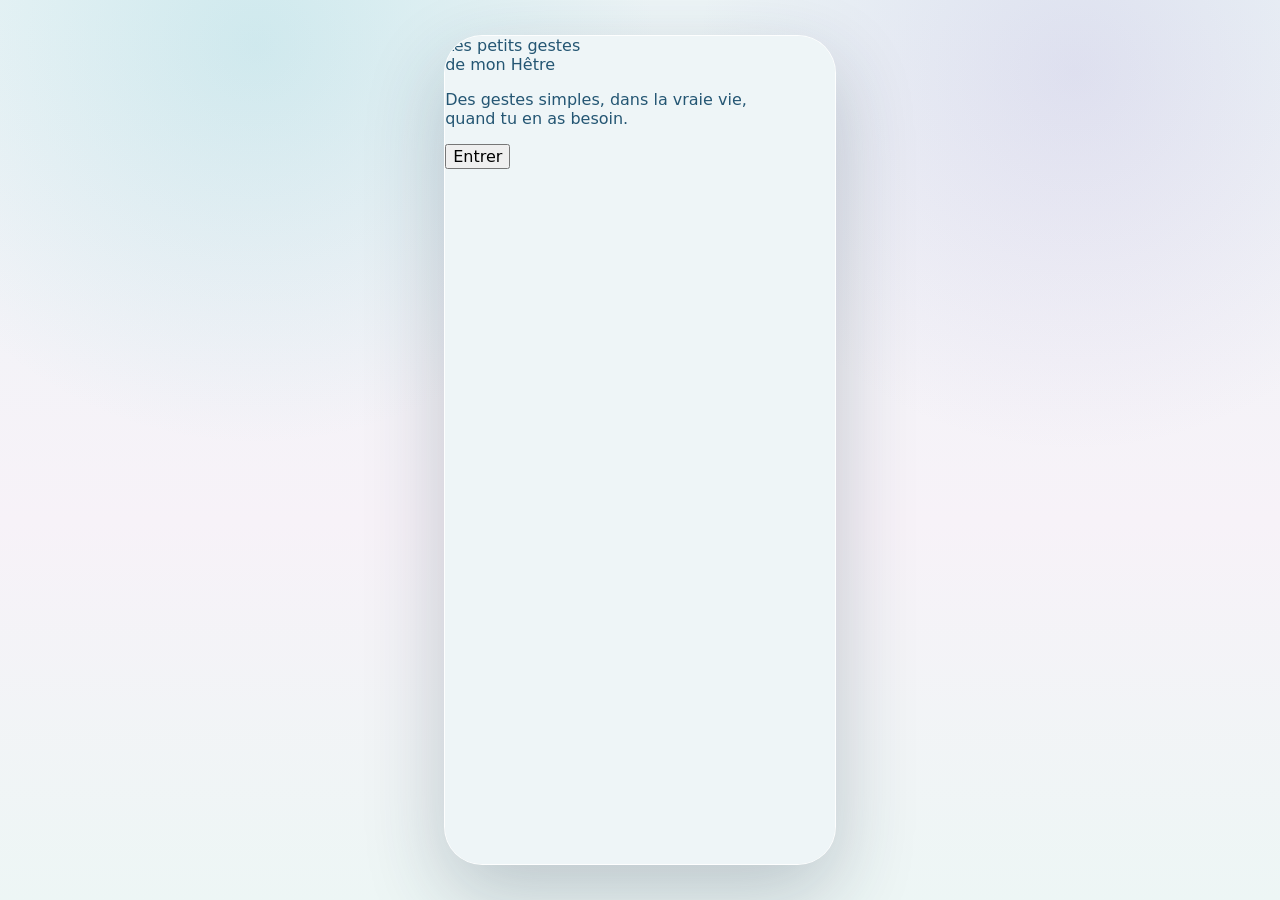
==== commit 23d894ec: "Intégrer le visuel directement et ajouter les favoris persistants" ====
--- a/petits-gestes-v2/index.html
+++ b/petits-gestes-v2/index.html
@@ -21,7 +21,9 @@
 box-shadow:0 30px 80px rgba(30,50,73,.24);border:1px solid rgba(255,255,255,.9)}
 .screen{position:absolute;inset:0;opacity:0;pointer-events:none;transition:opacity .2s ease,transform .2s ease;transform:translateY(7px);background:#eef5f7}
 .screen.active{opacity:1;pointer-events:auto;transform:none}
-.hero{position:absolute;inset:0;background:url('assets/hero-hd.webp') center/cover no-repeat}
+.hero{position:absolute;inset:0;background:url("[data-uri]
+[base64]
+[base64]") center/cover no-repeat}
 .hero:after{content:"";position:absolute;inset:0;background:linear-gradient(180deg,rgba(238,247,250,.02),rgba(244,240,247,.06) 48%,rgba(249,247,244,.80) 78%,rgba(249,247,244,.98))}
 .topbar{position:absolute;left:0;right:0;top:0;z-index:9;padding:calc(env(safe-area-inset-top,0px) + 18px) 18px 0;display:flex;align-items:center;justify-content:space-between}
 .icon-btn{width:42px;height:42px;border:0;border-radius:15px;background:rgba(255,255,255,.82);backdrop-filter:blur(12px);color:var(--ink);box-shadow:0 8px 25px rgba(38,71,95,.10);cursor:pointer}
@@ -45,7 +47,7 @@
 .category-card{border:0;border-radius:23px;padding:15px 16px;text-align:left;display:grid;grid-template-columns:54px 1fr 22px;align-items:center;gap:12px;cursor:pointer}
 .cat-icon{width:54px;height:54px;border-radius:18px;display:grid;place-items:center;font-size:28px;background:linear-gradient(145deg,#dceff4,#ebe5f6);color:#337b97}
 .category-card b{font:18px Georgia,serif;color:#275f80}.category-card small{display:block;color:#718692;font-size:10px;margin-top:3px}.arrow{font-size:24px;color:#7292a4}
-.quick-row{display:grid;grid-template-columns:1fr 1fr;gap:9px;margin-top:12px}.quick-row button{min-height:48px}.home-note{margin-top:8px;text-align:center;font-size:9px;color:#80909a}
+.quick-row{display:grid;grid-template-columns:1fr 1fr;gap:9px;margin-top:12px}.quick-row button{min-height:48px}.favorites-shortcut{grid-column:1/-1}.favorite-on{background:linear-gradient(135deg,#f0e7f7,#e3f1f4)!important;color:#76589c!important;border-color:rgba(118,88,156,.18)!important}.empty-favs{padding:20px;border-radius:20px;text-align:center;font:14px/1.5 Georgia,serif;color:#668090}.home-note{margin-top:8px;text-align:center;font-size:9px;color:#80909a}
 
 /* library */
 .library .hero{height:28%;background-position:42% 34%}.library .hero:after{background:linear-gradient(180deg,rgba(243,249,250,.06),rgba(248,246,244,.94))}
@@ -97,6 +99,7 @@
       <button class="category-card glass" data-open-library="daily"><span class="cat-icon">❧</span><span><b>Gestes du quotidien</b><small id="dailyCountHome">Des micro-gestes à utiliser partout</small></span><span class="arrow">›</span></button>
     </div>
     <div class="quick-row">
+      <button class="soft-btn favorites-shortcut" id="favoritesHomeBtn">♡ Mes favoris</button>
       <button class="soft-btn" id="randomBtn">✦ Au hasard</button>
       <button class="primary" id="calmBtn">Un retour au calme</button>
     </div>
@@ -287,6 +290,10 @@
 
 const screens=[...document.querySelectorAll('.screen')];
 let currentScreen='splash',libraryType='daily',currentExercise=null,lastLibrary='daily',timerId=null;
+const favoriteIds=new Set(JSON.parse(localStorage.getItem('petits-gestes-favorites')||'[]'));
+function saveFavorites(){localStorage.setItem('petits-gestes-favorites',JSON.stringify([...favoriteIds]))}
+function isFavorite(id){return favoriteIds.has(id)}
+function toggleFavorite(id){if(isFavorite(id))favoriteIds.delete(id);else favoriteIds.add(id);saveFavorites();updateFavoriteButton();if(currentScreen==='library'&&libraryType==='favorites')renderLibrary()}
 let breathStart=0,breathPaused=false,breathPauseAt=0,windPhase=0,lastFrame=performance.now();
 
 function normalizedType(e){return e.cat==='breath'?'breath':'daily'}
@@ -302,7 +309,7 @@
 document.querySelectorAll('[data-open-library]').forEach(b=>b.addEventListener('click',()=>openLibrary(b.dataset.openLibrary)));
 
 function openLibrary(type){libraryType=type;lastLibrary=type;document.getElementById('searchBox').value='';go('library')}
-function pool(type){return EXERCISES.filter(e=>normalizedType(e)===type)}
+function pool(type){if(type==='favorites')return EXERCISES.filter(e=>favoriteIds.has(e.id));return EXERCISES.filter(e=>normalizedType(e)===type)}
 const breathN=pool('breath').length,dailyN=pool('daily').length;
 document.getElementById('breathCountHome').textContent=breathN+' respirations · courtes ou guidées';
 document.getElementById('dailyCountHome').textContent=dailyN+' gestes · simples et concrets';
@@ -310,12 +317,12 @@
 function renderLibrary(){
   const q=document.getElementById('searchBox').value.trim().toLowerCase();
   const items=pool(libraryType).filter(e=>!q||(e.title+' '+e.when+' '+e.lead+' '+e.tags.join(' ')).toLowerCase().includes(q));
-  document.getElementById('libraryEyebrow').textContent=libraryType==='breath'?'Respiration':'Gestes du quotidien';
-  document.getElementById('libraryTitle').textContent=libraryType==='breath'?'Choisis une respiration':'Choisis un petit geste';
-  document.getElementById('libraryIntro').textContent=libraryType==='breath'?'Des propositions courtes, sans chercher la performance.':'Des gestes à faire dans la vraie vie, souvent sans que personne ne le remarque.';
-  document.getElementById('countLine').textContent=items.length+' '+(libraryType==='breath'?'respirations':'gestes');
+  document.getElementById('libraryEyebrow').textContent=libraryType==='favorites'?'Mes favoris':(libraryType==='breath'?'Respiration':'Gestes du quotidien');
+  document.getElementById('libraryTitle').textContent=libraryType==='favorites'?'Les gestes que tu veux garder':(libraryType==='breath'?'Choisis une respiration':'Choisis un petit geste');
+  document.getElementById('libraryIntro').textContent=libraryType==='favorites'?'Ils restent ici sur cet appareil pour les retrouver rapidement.':(libraryType==='breath'?'Des propositions courtes, sans chercher la performance.':'Des gestes à faire dans la vraie vie, souvent sans que personne ne le remarque.');
+  document.getElementById('countLine').textContent=items.length+' '+(libraryType==='breath'?'respirations':(libraryType==='favorites'?'favoris':'gestes'));
   const box=document.getElementById('exerciseList');
-  box.innerHTML=items.map(e=>'<button class="exercise-row glass" data-ex="'+e.id+'"><span class="row-icon">'+e.icon+'</span><span><b>'+e.title+'</b><small>'+formatDuration(e.duration)+' · '+e.tags.slice(0,2).join(' · ')+'</small></span><span class="arrow">›</span></button>').join('');
+  box.innerHTML=items.length?items.map(e=>'<button class="exercise-row glass" data-ex="'+e.id+'"><span class="row-icon">'+e.icon+'</span><span><b>'+e.title+'</b><small>'+formatDuration(e.duration)+' · '+e.tags.slice(0,2).join(' · ')+'</small></span><span class="arrow">'+(isFavorite(e.id)?'♥':'›')+'</span></button>').join(''):'<div class="empty-favs glass">'+(libraryType==='favorites'?'Tu n’as encore rien ajouté en favori. Ouvre un geste et touche le cœur pour le garder ici.':'Aucun geste ne correspond à ta recherche.')+'</div>';
   box.querySelectorAll('[data-ex]').forEach(b=>b.onclick=()=>openExercise(EXERCISES.find(e=>e.id===b.dataset.ex)));
   document.querySelectorAll('.bottom-nav button').forEach(b=>{
     const t=b.dataset.openLibrary;
@@ -335,6 +342,7 @@
   const p=type?pool(type):EXERCISES;
   openExercise(p[Math.floor(Math.random()*p.length)]);
 }
+document.getElementById('favoritesHomeBtn').onclick=()=>openLibrary('favorites');
 document.getElementById('randomBtn').onclick=()=>randomExercise();
 document.getElementById('calmBtn').onclick=()=>{
   const p=EXERCISES.filter(e=>e.duration<=30);
@@ -353,9 +361,18 @@
   document.getElementById('detailSteps').innerHTML=currentExercise.steps.map((x,i)=>'<div class="step"><span class="num">'+(i+1)+'</span><span>'+x+'</span></div>').join('');
   document.getElementById('detailTags').innerHTML='<span class="tag">'+formatDuration(currentExercise.duration)+'</span>'+currentExercise.tags.map(t=>'<span class="tag">'+t+'</span>').join('');
   document.getElementById('startBtn').textContent='Commencer · '+formatDuration(currentExercise.duration);
+  updateFavoriteButton();
+}
+function updateFavoriteButton(){
+  const b=document.getElementById('favoriteBtn');
+  if(!b||!currentExercise)return;
+  const on=isFavorite(currentExercise.id);
+  b.textContent=on?'♥ Favori':'♡ Favori';
+  b.classList.toggle('favorite-on',on);
 }
 document.getElementById('detailBack').onclick=()=>openLibrary(lastLibrary);
-document.getElementById('anotherBtn').onclick=()=>randomExercise(lastLibrary);
+document.getElementById('anotherBtn').onclick=()=>randomExercise(lastLibrary==='favorites'?'daily':lastLibrary);
+document.getElementById('favoriteBtn').onclick=()=>{if(currentExercise)toggleFavorite(currentExercise.id)};
 document.getElementById('startBtn').onclick=()=>{
   if(currentExercise.leaf){go('breath');return}
   startTimer();
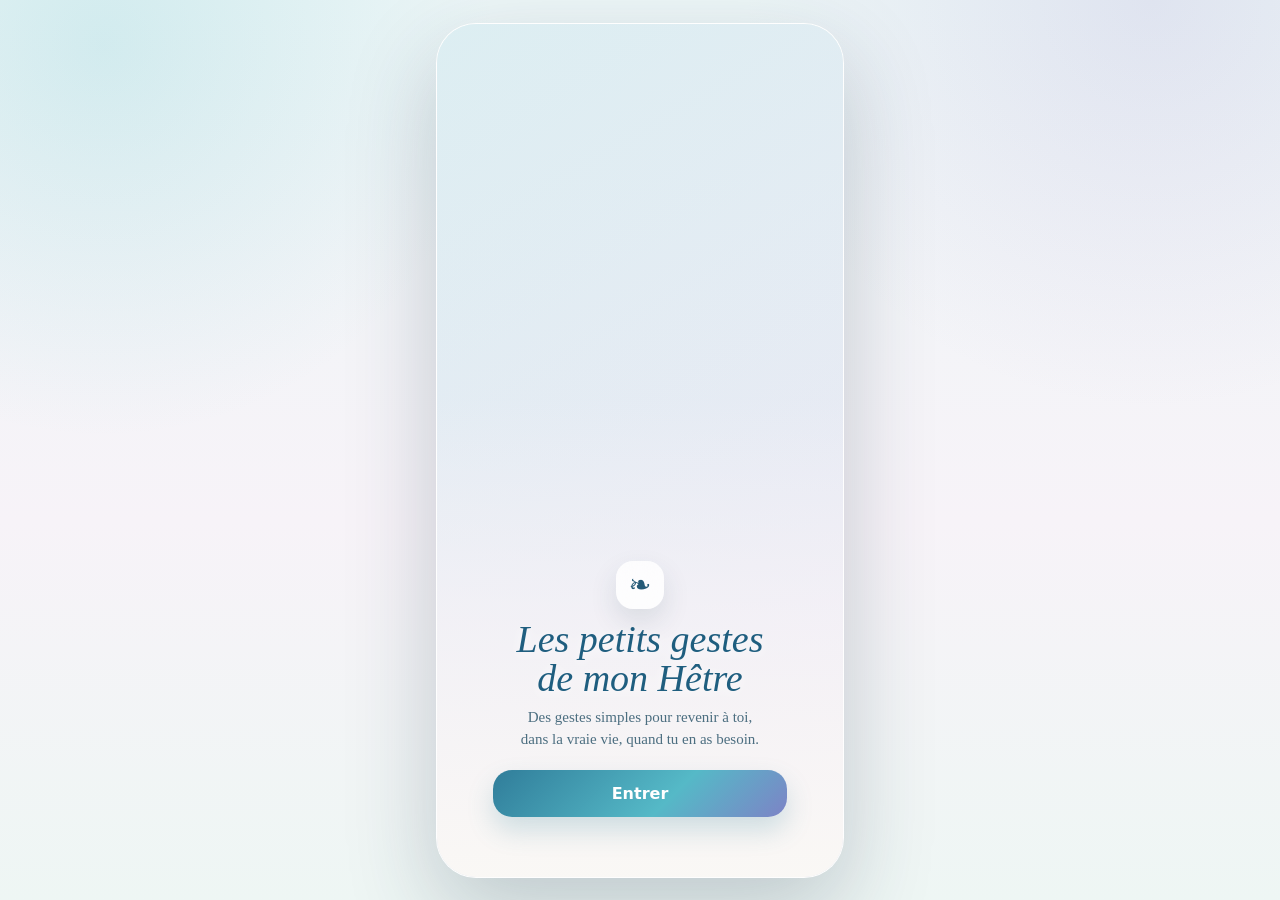
==== commit 89e406b2: "Repenser entièrement la maquette et fiabiliser images/favoris" ====
--- a/petits-gestes-v2/index.html
+++ b/petits-gestes-v2/index.html
@@ -3,177 +3,279 @@
 <head>
 <meta charset="utf-8">
 <meta name="viewport" content="width=device-width,initial-scale=1,viewport-fit=cover">
-<meta name="theme-color" content="#eaf4f6">
+<meta name="theme-color" content="#edf6f7">
 <title>Les petits gestes de mon Hêtre</title>
 <style>
 :root{
-  --ink:#245673;--ink2:#52758a;--turq:#55b9c7;--sky:#76b8d6;--violet:#8a73c6;
-  --ivory:#fbf8f4;--glass:rgba(255,255,255,.82);--line:rgba(42,91,119,.12);
-  --shadow:0 26px 65px rgba(34,57,82,.19)
-}
-*{box-sizing:border-box}html,body{height:100%;margin:0}
-body{font-family:Inter,system-ui,-apple-system,"Segoe UI",sans-serif;color:var(--ink);background:
-radial-gradient(circle at 20% 5%,rgba(85,185,199,.20),transparent 30%),
-radial-gradient(circle at 84% 8%,rgba(138,115,198,.16),transparent 28%),
-linear-gradient(180deg,#edf5f7,#f7f2f8 58%,#edf6f5);overflow:hidden}
-button,input{font:inherit}.app-shell{height:100dvh;display:grid;place-items:center;padding:12px}
-.phone{height:min(94dvh,830px);aspect-ratio:.472;position:relative;overflow:hidden;border-radius:38px;background:#eef5f7;
-box-shadow:0 30px 80px rgba(30,50,73,.24);border:1px solid rgba(255,255,255,.9)}
-.screen{position:absolute;inset:0;opacity:0;pointer-events:none;transition:opacity .2s ease,transform .2s ease;transform:translateY(7px);background:#eef5f7}
+  --ink:#245a77;--ink-soft:#668194;--turq:#55b9c7;--sky:#78b7d7;--violet:#8b76c5;
+  --ivory:#fbf8f3;--mist:#eef6f7;--glass:rgba(255,255,255,.82);--line:rgba(38,92,119,.11);
+  --shadow:0 22px 56px rgba(35,63,83,.15)
+}
+*{box-sizing:border-box}
+html,body{height:100%;margin:0}
+body{
+  font-family:Inter,system-ui,-apple-system,"Segoe UI",sans-serif;color:var(--ink);overflow:hidden;
+  background:
+    radial-gradient(circle at 8% 5%,rgba(84,187,199,.18),transparent 27%),
+    radial-gradient(circle at 90% 0%,rgba(139,118,197,.14),transparent 28%),
+    linear-gradient(180deg,#edf6f7 0,#f7f3f8 58%,#eef6f4 100%)
+}
+button,input{font:inherit}
+button{color:inherit}
+.app-shell{height:100dvh;display:grid;place-items:center;padding:12px}
+.phone{
+  height:min(95dvh,860px);aspect-ratio:.478;position:relative;overflow:hidden;border-radius:40px;background:var(--mist);
+  border:1px solid rgba(255,255,255,.92);box-shadow:0 34px 90px rgba(29,52,73,.23)
+}
+.screen{position:absolute;inset:0;opacity:0;pointer-events:none;transform:translateY(7px);transition:.22s ease;background:#eef5f6}
 .screen.active{opacity:1;pointer-events:auto;transform:none}
-.hero{position:absolute;inset:0;background:url("[data-uri]
-[base64]
-[base64]") center/cover no-repeat}
-.hero:after{content:"";position:absolute;inset:0;background:linear-gradient(180deg,rgba(238,247,250,.02),rgba(244,240,247,.06) 48%,rgba(249,247,244,.80) 78%,rgba(249,247,244,.98))}
-.topbar{position:absolute;left:0;right:0;top:0;z-index:9;padding:calc(env(safe-area-inset-top,0px) + 18px) 18px 0;display:flex;align-items:center;justify-content:space-between}
-.icon-btn{width:42px;height:42px;border:0;border-radius:15px;background:rgba(255,255,255,.82);backdrop-filter:blur(12px);color:var(--ink);box-shadow:0 8px 25px rgba(38,71,95,.10);cursor:pointer}
-.bottom-nav{position:absolute;z-index:25;bottom:0;left:0;right:0;height:74px;padding:7px 12px calc(env(safe-area-inset-bottom,0px) + 7px);display:grid;grid-template-columns:repeat(3,1fr);gap:6px;background:rgba(250,248,246,.92);backdrop-filter:blur(16px);border-top:1px solid var(--line)}
-.bottom-nav button{border:0;background:transparent;border-radius:15px;color:#6a8190;font-size:10px;font-weight:750;display:grid;place-items:center;gap:2px;cursor:pointer}
-.bottom-nav button span{font-size:20px;line-height:1}.bottom-nav button.active{color:#2c718d;background:#e4f1f4}
-.sheet{position:absolute;z-index:6;left:0;right:0;bottom:0;background:linear-gradient(180deg,rgba(252,249,246,.93),rgba(252,249,246,.99));border-radius:30px 30px 0 0;box-shadow:0 -16px 36px rgba(42,61,82,.08)}
-.eyebrow{font-size:10px;letter-spacing:.13em;text-transform:uppercase;color:#7090a1;font-weight:800}
-.h1{font:italic 500 34px/1.04 Georgia,serif;color:#245d7e}.h2{font:italic 500 27px/1.08 Georgia,serif;color:#245d7e}.muted{color:#6b8190;font-size:11px;line-height:1.45}
-.primary{border:0;border-radius:20px;padding:14px 17px;color:white;background:linear-gradient(135deg,#337f9b,#55b9c7);font-weight:800;box-shadow:0 12px 25px rgba(50,131,154,.22);cursor:pointer}
-.soft-btn{border:1px solid var(--line);background:rgba(255,255,255,.78);color:#376a84;border-radius:17px;padding:12px;font-weight:750;cursor:pointer}
-.glass{background:var(--glass);border:1px solid rgba(255,255,255,.7);backdrop-filter:blur(12px);box-shadow:0 10px 28px rgba(37,62,85,.08)}
-
-/* splash */
-.splash .hero{background-position:36% center}.splash .hero:after{background:linear-gradient(180deg,rgba(230,244,247,.02) 0%,rgba(247,242,247,.05) 45%,rgba(247,242,247,.89) 78%,rgba(247,242,247,.98))}
-.splash-copy{position:absolute;z-index:5;left:8%;right:8%;bottom:7%;text-align:center}.splash-title{font:italic 500 39px/1.03 Georgia,serif;color:#185a7d;text-shadow:0 2px 10px rgba(255,255,255,.86)}.splash-copy p{font:15px/1.45 Georgia,serif;color:#45677b;margin:9px 0 18px}.splash-copy .primary{width:86%}
-
-/* home */
-.home .hero{height:52%;background-position:37% center}.home .hero:after{background:linear-gradient(180deg,rgba(255,255,255,.03),rgba(248,246,245,.08) 55%,rgba(250,248,245,.95))}
-.home-sheet{height:57%;padding:23px 20px 88px}.home-sheet .h1{font-size:30px;margin-top:4px}.category-stack{display:grid;gap:11px;margin-top:16px}
-.category-card{border:0;border-radius:23px;padding:15px 16px;text-align:left;display:grid;grid-template-columns:54px 1fr 22px;align-items:center;gap:12px;cursor:pointer}
-.cat-icon{width:54px;height:54px;border-radius:18px;display:grid;place-items:center;font-size:28px;background:linear-gradient(145deg,#dceff4,#ebe5f6);color:#337b97}
-.category-card b{font:18px Georgia,serif;color:#275f80}.category-card small{display:block;color:#718692;font-size:10px;margin-top:3px}.arrow{font-size:24px;color:#7292a4}
-.quick-row{display:grid;grid-template-columns:1fr 1fr;gap:9px;margin-top:12px}.quick-row button{min-height:48px}.favorites-shortcut{grid-column:1/-1}.favorite-on{background:linear-gradient(135deg,#f0e7f7,#e3f1f4)!important;color:#76589c!important;border-color:rgba(118,88,156,.18)!important}.empty-favs{padding:20px;border-radius:20px;text-align:center;font:14px/1.5 Georgia,serif;color:#668090}.home-note{margin-top:8px;text-align:center;font-size:9px;color:#80909a}
-
-/* library */
-.library .hero{height:28%;background-position:42% 34%}.library .hero:after{background:linear-gradient(180deg,rgba(243,249,250,.06),rgba(248,246,244,.94))}
-.library-sheet{height:78%;padding:21px 18px 84px;display:flex;flex-direction:column}.library-head{padding:0 2px}.library-head .h2{margin-top:3px}.search{width:100%;border:1px solid var(--line);background:rgba(255,255,255,.88);border-radius:16px;padding:11px 13px;color:var(--ink);outline:none;margin-top:12px}.count{font-size:9px;color:#7b8e99;margin:7px 2px}
-.exercise-list{flex:1;overflow:auto;display:grid;gap:8px;padding:0 1px 10px;scrollbar-width:none}.exercise-list::-webkit-scrollbar{display:none}
-.exercise-row{border:0;border-radius:18px;padding:10px 11px;display:grid;grid-template-columns:42px 1fr 18px;align-items:center;gap:10px;text-align:left;cursor:pointer}
-.row-icon{width:42px;height:42px;border-radius:14px;display:grid;place-items:center;background:linear-gradient(145deg,#def0f4,#ece4f6);color:#377e99;font-size:19px}.exercise-row b{font:13.5px/1.15 Georgia,serif;color:#285f7f}.exercise-row small{display:block;color:#788995;font-size:9px;margin-top:3px}
-
-/* detail */
-.detail .hero{height:37%;background-position:39% 40%}.detail .hero:after{background:linear-gradient(180deg,rgba(238,247,250,.03),rgba(249,247,244,.13) 55%,rgba(250,248,246,.96))}
-.detail-sheet{height:69%;padding:23px 19px 87px;overflow:auto;scrollbar-width:none}.detail-sheet::-webkit-scrollbar{display:none}.detail-sheet .h2{font-size:28px;margin-top:4px}.when{font-size:10px;color:#6e8390;margin-top:7px;line-height:1.4}.lead{font:17px/1.42 Georgia,serif;color:#315f76;margin:17px 0 13px}.steps{display:grid;gap:9px}.step{display:grid;grid-template-columns:25px 1fr;gap:9px;align-items:start;font-size:11.5px;line-height:1.4}.num{width:24px;height:24px;border-radius:50%;display:grid;place-items:center;background:#dceff4;color:#2d728d;font-size:10px;font-weight:800}.tags{display:flex;gap:6px;flex-wrap:wrap;margin:14px 0}.tag{font-size:9px;padding:6px 8px;border-radius:999px;background:#edf4f7;color:#557486}.detail-actions{display:grid;grid-template-columns:1fr 1fr;gap:8px}.detail-actions .primary{grid-column:1/-1}
-.timer-card{display:none;text-align:center;padding-top:28px}.timer-card.show{display:block}.timer-big{font:500 62px Georgia,serif;color:#225f80}.timer-instruction{font:15px/1.45 Georgia,serif;color:#4f7082;margin:12px auto;max-width:270px}.bar{height:8px;border-radius:99px;background:#dbe9ee;overflow:hidden;margin:19px 0}.bar i{display:block;height:100%;width:0;background:linear-gradient(90deg,#55b9c7,#7e82c4)}.timer-card .soft-btn{width:100%}
-
-/* leaf breath */
-.breath .hero{background-position:47% center}.breath .hero:after{background:linear-gradient(180deg,rgba(229,244,248,.12),rgba(229,240,246,.15) 58%,rgba(245,241,247,.57))}
-.breath-title{position:absolute;z-index:8;top:9%;left:13%;right:13%;text-align:center}.breath-title .h2{color:#1d5b7d;text-shadow:0 2px 12px white}.breath-title .muted{color:#3e6b82;text-shadow:0 1px 8px white}
-.leaf-space{position:absolute;z-index:7;left:7%;right:7%;top:18%;bottom:22%;overflow:hidden}.moving-leaf{position:absolute;width:54px;height:80px;left:50%;bottom:11%;will-change:left,bottom,transform;filter:drop-shadow(0 9px 11px rgba(25,72,96,.25))}.moving-leaf svg{width:100%;height:100%}
-.breath-panel{position:absolute;z-index:9;left:8%;right:8%;bottom:8%;border-radius:24px;padding:14px 15px;text-align:center}.phase{font:18px Georgia,serif;color:#255f7d}.phase-count{font:500 38px Georgia,serif;color:#1e5678;margin-top:3px}.phase-small{font-size:9px;color:#718691}.breath-controls{display:flex;justify-content:center;gap:8px;margin-top:10px}.round{width:44px;height:44px;border-radius:50%;border:0;background:#ffffffd9;color:#286a86;font-size:17px;box-shadow:0 8px 18px rgba(36,71,91,.12);cursor:pointer}
-
-/* done */
-.done .hero{background-position:36% center}.done .hero:after{background:linear-gradient(180deg,rgba(237,247,249,.03),rgba(247,242,247,.25) 50%,rgba(249,247,244,.96) 78%)}
-.done-card{position:absolute;z-index:8;left:8%;right:8%;bottom:11%;border-radius:26px;padding:22px 18px;text-align:center}.done-card .h2{font-size:33px}.done-card p{font:15px/1.45 Georgia,serif;color:#507083}.done-actions{display:grid;gap:8px;margin-top:14px}
-
-/* app nav only on main screens */
-.appnav-hidden .bottom-nav{display:none}
-@media(max-width:560px){.app-shell{padding:0}.phone{height:100dvh;width:100vw;aspect-ratio:auto;border-radius:0;border:0}.splash-copy{bottom:8%}}
+.page{position:absolute;inset:0;overflow-y:auto;scrollbar-width:none;padding-bottom:90px}
+.page::-webkit-scrollbar{display:none}
+.scene{position:relative;overflow:hidden;background:linear-gradient(150deg,#dceef2,#eee8f5)}
+.scene img{position:absolute;inset:0;width:100%;height:100%;object-fit:cover;display:block}
+.scene:after{content:"";position:absolute;inset:0;pointer-events:none;background:linear-gradient(180deg,rgba(243,249,250,.04),rgba(245,244,246,.08) 48%,rgba(250,248,245,.88) 100%)}
+.scene-badge{position:absolute;z-index:2;left:18px;top:calc(env(safe-area-inset-top,0px) + 18px);padding:8px 12px;border-radius:999px;background:rgba(255,255,255,.76);backdrop-filter:blur(12px);font-size:9px;font-weight:800;letter-spacing:.12em;text-transform:uppercase;color:#547b90}
+.topbar{position:absolute;z-index:20;left:0;right:0;top:0;display:flex;justify-content:space-between;align-items:center;padding:calc(env(safe-area-inset-top,0px) + 14px) 15px 0}
+.icon-btn{width:44px;height:44px;border:0;border-radius:16px;background:rgba(255,255,255,.86);backdrop-filter:blur(14px);box-shadow:0 9px 22px rgba(35,67,89,.11);font-size:22px;cursor:pointer}
+.icon-btn.heart-on{color:#7a65ad;background:rgba(241,233,247,.94)}
+.sheet{position:relative;margin-top:-30px;border-radius:30px 30px 0 0;background:linear-gradient(180deg,rgba(252,250,246,.96),#fbf8f4 20%);box-shadow:0 -14px 34px rgba(40,63,82,.08);padding:24px 18px 28px}
+.eyebrow{font-size:9px;letter-spacing:.14em;text-transform:uppercase;color:#7592a3;font-weight:850}
+.h1,.h2{font-family:Georgia,"Times New Roman",serif;font-style:italic;font-weight:500;color:#245b7a;margin:0}
+.h1{font-size:32px;line-height:1.03}.h2{font-size:28px;line-height:1.08}
+.muted{font-size:11px;line-height:1.5;color:#708693}
+.glass{background:var(--glass);border:1px solid rgba(255,255,255,.78);backdrop-filter:blur(14px);box-shadow:0 10px 28px rgba(39,66,87,.075)}
+.primary{border:0;border-radius:19px;padding:14px 17px;color:#fff;background:linear-gradient(135deg,#307d9a,#55b9c7 60%,#7d83c6);font-weight:800;box-shadow:0 13px 27px rgba(53,132,156,.22);cursor:pointer}
+.soft-btn{border:1px solid var(--line);border-radius:17px;padding:12px 14px;background:rgba(255,255,255,.8);font-weight:750;color:#346a84;cursor:pointer}
+.favorite-on{background:linear-gradient(135deg,#f1e8f7,#e6f1f4)!important;color:#76599e!important;border-color:rgba(118,89,158,.15)!important}
+
+/* Splash */
+.splash .page{padding-bottom:0}
+.splash-scene{height:100%}
+.splash-scene:after{background:linear-gradient(180deg,rgba(234,246,249,.02) 0%,rgba(244,241,247,.04) 44%,rgba(248,244,247,.66) 70%,rgba(250,248,245,.98) 100%)}
+.splash-scene img{object-position:38% center}
+.splash-copy{position:absolute;z-index:4;left:8%;right:8%;bottom:7%;text-align:center}
+.splash-mark{width:48px;height:48px;margin:0 auto 11px;border-radius:17px;display:grid;place-items:center;background:rgba(255,255,255,.82);backdrop-filter:blur(12px);font-size:27px;box-shadow:0 12px 28px rgba(35,64,84,.12)}
+.splash-title{font:italic 500 38px/1.02 Georgia,serif;color:#1f5e7f;text-shadow:0 2px 12px rgba(255,255,255,.95)}
+.splash-copy p{margin:10px 0 19px;font:15px/1.45 Georgia,serif;color:#4c6e80}.splash-copy .primary{width:86%}
+
+/* Home */
+.home-visual{height:330px}
+.home-visual img{object-position:37% 38%}
+.home-visual:after{background:linear-gradient(180deg,rgba(240,248,249,.02) 0%,rgba(244,244,246,.08) 52%,rgba(250,248,245,.92) 100%)}
+.home-welcome{position:absolute;z-index:3;left:18px;right:18px;bottom:45px;text-shadow:0 2px 11px rgba(255,255,255,.9)}
+.home-welcome .eyebrow{color:#477990}.home-welcome .h1{font-size:30px}
+.home-sheet{padding-top:0}
+.calm-card{position:relative;margin-top:-55px;border-radius:25px;padding:17px;background:linear-gradient(135deg,rgba(255,255,255,.92),rgba(243,247,249,.9));overflow:hidden}
+.calm-card:before{content:"";position:absolute;width:140px;height:140px;border-radius:50%;right:-55px;top:-62px;background:radial-gradient(circle,rgba(115,183,213,.26),rgba(139,117,197,.10) 54%,transparent 70%)}
+.calm-main{display:grid;grid-template-columns:51px 1fr;gap:12px;align-items:center;position:relative;z-index:1}
+.calm-icon{width:51px;height:51px;border-radius:17px;display:grid;place-items:center;font-size:24px;background:linear-gradient(145deg,#dceff3,#eee7f6)}
+.calm-title{font:20px/1.1 Georgia,serif;color:#255e7e}.calm-sub{font-size:10px;color:#6e8491;margin-top:4px}
+.calm-card .primary{width:100%;margin-top:13px}
+.section-head{display:flex;align-items:flex-end;justify-content:space-between;margin:22px 2px 10px}.section-head h3{margin:0;font:18px Georgia,serif;color:#2a607f}.section-head button{border:0;background:none;color:#668497;font-size:10px;font-weight:800;padding:3px;cursor:pointer}
+.quick-grid{display:grid;grid-template-columns:1fr 1fr;gap:10px}
+.home-tile{border:0;border-radius:22px;padding:14px;text-align:left;min-height:112px;position:relative;overflow:hidden;cursor:pointer}
+.home-tile .tile-icon{width:40px;height:40px;border-radius:14px;display:grid;place-items:center;background:linear-gradient(145deg,#dfedf3,#ece6f5);font-size:20px;margin-bottom:11px}
+.home-tile b{display:block;font:16px Georgia,serif;color:#285f7d}.home-tile small{display:block;color:#758995;font-size:9px;line-height:1.35;margin-top:4px}
+.fav-card{display:grid;grid-template-columns:45px 1fr auto;gap:11px;align-items:center;padding:13px 14px;border-radius:20px;cursor:pointer}
+.fav-bubble{width:45px;height:45px;border-radius:15px;display:grid;place-items:center;background:linear-gradient(145deg,#eee7f6,#e0f0f2);font-size:21px}.fav-card b{font:15px Georgia,serif}.fav-card small{display:block;font-size:9px;color:#778b97;margin-top:3px}.fav-count{font-size:10px;font-weight:850;color:#765d9c}
+.daily-card{position:relative;height:122px;border-radius:23px;overflow:hidden;cursor:pointer}.daily-card img{position:absolute;inset:0;width:100%;height:100%;object-fit:cover;object-position:56% 38%;filter:saturate(.92) brightness(1.02)}
+.daily-card:after{content:"";position:absolute;inset:0;background:linear-gradient(90deg,rgba(27,78,103,.78),rgba(35,86,110,.35) 57%,rgba(255,255,255,.05))}
+.daily-copy{position:absolute;z-index:2;left:15px;right:75px;top:14px;color:#fff}.daily-copy .eyebrow{color:#dceef4}.daily-copy b{display:block;margin-top:6px;font:18px/1.15 Georgia,serif}.daily-copy small{display:block;margin-top:5px;font-size:9px;opacity:.88}
+
+/* Bottom nav */
+.bottom-nav{position:absolute;z-index:50;left:0;right:0;bottom:0;height:76px;padding:7px 11px calc(env(safe-area-inset-bottom,0px) + 7px);display:grid;grid-template-columns:repeat(3,1fr);gap:6px;background:rgba(251,249,246,.93);backdrop-filter:blur(18px);border-top:1px solid var(--line)}
+.bottom-nav button{border:0;background:transparent;border-radius:16px;color:#738894;font-size:9px;font-weight:800;display:grid;place-items:center;gap:2px;cursor:pointer}.bottom-nav button span{font-size:19px}.bottom-nav button.active{background:#e4f1f3;color:#2d718c}.appnav-hidden .bottom-nav{display:none}
+
+/* Library */
+.library-visual{height:190px}.library-visual img{object-position:42% 36%}.library-visual:after{background:linear-gradient(180deg,rgba(245,249,250,.03),rgba(250,248,245,.94))}
+.library .sheet{min-height:calc(100dvh - 160px);margin-top:-28px;padding-bottom:95px}
+.library-head{padding:0 2px}.library-head .h2{margin-top:3px}
+.library-tabs{display:grid;grid-template-columns:1fr 1fr 1fr;gap:6px;margin:14px 0 10px;padding:4px;border-radius:16px;background:#eef3f4}
+.library-tabs button{border:0;background:transparent;border-radius:12px;padding:9px 5px;font-size:9px;font-weight:800;color:#6d8492;cursor:pointer}.library-tabs button.active{background:#fff;color:#2e6e89;box-shadow:0 6px 16px rgba(47,78,98,.08)}
+.search-wrap{position:relative;margin-top:4px}.search{width:100%;border:1px solid var(--line);background:#fff;border-radius:16px;padding:11px 40px 11px 13px;outline:none;color:var(--ink)}.search-mark{position:absolute;right:13px;top:10px;color:#83a0ad}.count{font-size:9px;color:#7c909a;margin:7px 2px 8px}
+.exercise-list{display:grid;gap:8px}.exercise-row{border-radius:19px;padding:10px;display:grid;grid-template-columns:43px 1fr 36px;gap:10px;align-items:center;cursor:pointer}
+.row-icon{width:43px;height:43px;border-radius:14px;display:grid;place-items:center;background:linear-gradient(145deg,#dff0f3,#eee7f6);font-size:19px;color:#337a95}.exercise-row b{display:block;font:14px/1.15 Georgia,serif;color:#285e7d}.exercise-row small{display:block;margin-top:4px;font-size:9px;color:#798c97}.row-fav{width:34px;height:34px;border:0;border-radius:12px;background:#f2f5f5;color:#8295a0;font-size:17px;cursor:pointer}.row-fav.on{background:#f1e8f6;color:#755d9c}.empty-favs{padding:22px;border-radius:20px;text-align:center;font:14px/1.5 Georgia,serif;color:#668090}
+
+/* Detail */
+.detail-visual{height:255px}.detail-visual img{object-position:37% 37%}.detail-visual:after{background:linear-gradient(180deg,rgba(243,249,250,.02),rgba(249,247,244,.12) 58%,rgba(250,248,245,.96))}
+.detail .sheet{margin-top:-38px;padding-bottom:34px}.detail .h2{font-size:29px;margin-top:4px}.when{font-size:10px;line-height:1.45;color:#718693;margin-top:8px}.lead{font:17px/1.45 Georgia,serif;color:#315f77;margin:18px 0 14px}.steps{display:grid;gap:9px}.step{display:grid;grid-template-columns:26px 1fr;gap:9px;align-items:start;font-size:11.5px;line-height:1.45;color:#426b80}.num{width:25px;height:25px;border-radius:50%;display:grid;place-items:center;background:#dfeef2;color:#2d728d;font-size:10px;font-weight:850}.tags{display:flex;gap:6px;flex-wrap:wrap;margin:15px 0}.tag{font-size:9px;padding:6px 9px;border-radius:999px;background:#edf4f6;color:#5d7b8b}.detail-actions{display:grid;grid-template-columns:1fr 1fr;gap:8px}.detail-actions .primary{grid-column:1/-1}
+.timer-card{display:none;text-align:center;padding:25px 0 4px}.timer-card.show{display:block}.timer-big{font:500 62px Georgia,serif;color:#245d7c}.timer-instruction{font:15px/1.45 Georgia,serif;color:#507184;margin:12px auto;max-width:280px}.bar{height:8px;border-radius:99px;background:#dce9ed;overflow:hidden;margin:20px 0}.bar i{display:block;height:100%;width:0;background:linear-gradient(90deg,#55b9c7,#7e83c7)}.timer-card .soft-btn{width:100%}
+
+/* Breath */
+.breath-bg{position:absolute;inset:0}.breath-bg img{width:100%;height:100%;object-fit:cover;object-position:45% center}.breath-bg:after{content:"";position:absolute;inset:0;background:linear-gradient(180deg,rgba(230,244,247,.18),rgba(235,240,247,.17) 58%,rgba(245,241,247,.64))}
+.breath-title{position:absolute;z-index:7;top:10%;left:13%;right:13%;text-align:center}.breath-title .h2{text-shadow:0 2px 13px rgba(255,255,255,.95)}.breath-title .muted{color:#426c81;text-shadow:0 1px 9px #fff}
+.leaf-space{position:absolute;z-index:6;left:8%;right:8%;top:19%;bottom:21%;overflow:hidden}.moving-leaf{position:absolute;width:55px;height:82px;left:50%;bottom:10%;filter:drop-shadow(0 9px 11px rgba(33,76,97,.22));will-change:left,bottom,transform}.moving-leaf svg{width:100%;height:100%}
+.breath-panel{position:absolute;z-index:8;left:8%;right:8%;bottom:8%;border-radius:25px;padding:14px 15px;text-align:center}.phase{font:18px Georgia,serif}.phase-count{font:500 39px Georgia,serif;margin-top:2px}.phase-small{font-size:9px;color:#718694}.breath-controls{display:flex;justify-content:center;gap:8px;margin-top:9px}.round{width:45px;height:45px;border:0;border-radius:50%;background:#fff;color:#2b6d89;font-size:17px;box-shadow:0 8px 18px rgba(36,71,91,.12);cursor:pointer}
+
+/* Done */
+.done-bg{position:absolute;inset:0}.done-bg img{width:100%;height:100%;object-fit:cover;object-position:37% center}.done-bg:after{content:"";position:absolute;inset:0;background:linear-gradient(180deg,rgba(237,247,249,.05),rgba(247,242,247,.22) 48%,rgba(249,247,244,.96) 80%)}
+.done-card{position:absolute;z-index:7;left:8%;right:8%;bottom:9%;padding:22px 18px;border-radius:27px;text-align:center}.done-card .h2{font-size:32px}.done-card p{font:15px/1.45 Georgia,serif;color:#507083}.done-actions{display:grid;gap:8px;margin-top:14px}
+
+@media(max-width:560px){
+  .app-shell{padding:0}.phone{height:100dvh;width:100vw;aspect-ratio:auto;border:0;border-radius:0}
+  .home-visual{height:41vh}.library-visual{height:24vh}.detail-visual{height:31vh}
+}
 </style>
 </head>
 <body>
+
 <div class="app-shell">
-<div class="phone" id="phone">
-
-<section class="screen splash active appnav-hidden" data-screen="splash">
-  <div class="hero"></div>
-  <div class="splash-copy">
-    <div class="splash-title">Les petits gestes<br>de mon Hêtre</div>
-    <p>Des gestes simples, dans la vraie vie,<br>quand tu en as besoin.</p>
-    <button class="primary" data-go="home">Entrer</button>
+  <div class="phone">
+
+    <section class="screen splash active appnav-hidden" data-screen="splash">
+      <div class="page">
+        <div class="scene splash-scene">
+          <img src="assets/hero-hd.webp" alt="Le Hêtre au bord de l'eau">
+          <div class="splash-copy">
+            <div class="splash-mark">❧</div>
+            <div class="splash-title">Les petits gestes<br>de mon Hêtre</div>
+            <p>Des gestes simples pour revenir à toi,<br>dans la vraie vie, quand tu en as besoin.</p>
+            <button class="primary" data-go="home">Entrer</button>
+          </div>
+        </div>
+      </div>
+    </section>
+
+    <section class="screen home" data-screen="home">
+      <div class="page">
+        <div class="scene home-visual">
+          <img src="assets/hero-hd.webp" alt="">
+          <div class="scene-badge">Prendre soin de son Hêtre</div>
+          <div class="home-welcome">
+            <div class="eyebrow">Les petits gestes de mon Hêtre</div>
+            <div class="h1">De quoi as-tu besoin<br>maintenant ?</div>
+          </div>
+        </div>
+
+        <div class="sheet home-sheet">
+          <div class="calm-card glass">
+            <div class="calm-main">
+              <div class="calm-icon">❧</div>
+              <div><div class="calm-title">Un retour au calme</div><div class="calm-sub">Un geste très court choisi pour toi · 10 à 30 s</div></div>
+            </div>
+            <button class="primary" id="calmBtn">Me proposer un geste</button>
+          </div>
+
+          <div class="section-head"><h3>À retrouver</h3><button id="randomBtn">Surprends-moi ✦</button></div>
+          <div class="fav-card glass" id="favoritesHomeBtn">
+            <div class="fav-bubble">♡</div>
+            <div><b>Mes favoris</b><small id="favoritePreview">Garde ici les gestes que tu veux retrouver.</small></div>
+            <div class="fav-count" id="favoriteCount">0</div>
+          </div>
+
+          <div class="section-head"><h3>Explorer</h3></div>
+          <div class="quick-grid">
+            <button class="home-tile glass" data-open-library="breath"><span class="tile-icon">≈</span><b>Respiration</b><small id="breathCountHome">Respirations courtes et guidées</small></button>
+            <button class="home-tile glass" data-open-library="daily"><span class="tile-icon">❧</span><b>Gestes du quotidien</b><small id="dailyCountHome">Micro-gestes utilisables partout</small></button>
+          </div>
+
+          <div class="section-head"><h3>Le geste du jour</h3><button id="dailyOpenBtn">Ouvrir</button></div>
+          <div class="daily-card" id="dailyCard">
+            <img src="assets/hero-hd.webp" alt="">
+            <div class="daily-copy"><div class="eyebrow">Aujourd'hui</div><b id="dailyTitle">Un petit geste</b><small id="dailyMeta">Quelques secondes pour essayer autre chose.</small></div>
+          </div>
+        </div>
+      </div>
+      <nav class="bottom-nav">
+        <button class="active" data-go="home"><span>⌂</span>Accueil</button>
+        <button data-open-library="breath"><span>≈</span>Respiration</button>
+        <button data-open-library="daily"><span>❧</span>Gestes</button>
+      </nav>
+    </section>
+
+    <section class="screen library" data-screen="library">
+      <div class="page">
+        <div class="scene library-visual"><img src="assets/hero-hd.webp" alt=""></div>
+        <div class="topbar"><button class="icon-btn" data-go="home">‹</button><button class="icon-btn" id="libraryRandom">✦</button></div>
+        <div class="sheet">
+          <div class="library-head">
+            <div class="eyebrow" id="libraryEyebrow">Bibliothèque</div>
+            <div class="h2" id="libraryTitle">Choisis un petit geste</div>
+            <div class="muted" id="libraryIntro"></div>
+          </div>
+
+          <div class="library-tabs">
+            <button data-tab="breath">Respirer</button>
+            <button data-tab="daily">Gestes</button>
+            <button data-tab="favorites">♡ Favoris</button>
+          </div>
+
+          <div class="search-wrap"><input class="search" id="searchBox" placeholder="Rechercher un geste…"><span class="search-mark">⌕</span></div>
+          <div class="count" id="countLine"></div>
+          <div class="exercise-list" id="exerciseList"></div>
+        </div>
+      </div>
+      <nav class="bottom-nav">
+        <button data-go="home"><span>⌂</span>Accueil</button>
+        <button data-open-library="breath"><span>≈</span>Respiration</button>
+        <button data-open-library="daily"><span>❧</span>Gestes</button>
+      </nav>
+    </section>
+
+    <section class="screen detail appnav-hidden" data-screen="detail">
+      <div class="page">
+        <div class="scene detail-visual"><img src="assets/hero-hd.webp" alt=""></div>
+        <div class="topbar"><button class="icon-btn" id="detailBack">‹</button><button class="icon-btn" id="favoriteTopBtn">♡</button></div>
+        <div class="sheet">
+          <div id="instructionBlock">
+            <div class="eyebrow" id="detailType"></div>
+            <div class="h2" id="detailTitle"></div>
+            <div class="when" id="detailWhen"></div>
+            <div class="lead" id="detailLead"></div>
+            <div class="steps" id="detailSteps"></div>
+            <div class="tags" id="detailTags"></div>
+            <div class="detail-actions">
+              <button class="soft-btn" id="anotherBtn">Un autre</button>
+              <button class="soft-btn" id="favoriteBtn">♡ Favori</button>
+              <button class="primary" id="startBtn">Commencer</button>
+            </div>
+          </div>
+          <div class="timer-card" id="timerCard">
+            <div class="eyebrow">Prends juste ce temps</div>
+            <div class="timer-big" id="timerBig">10 s</div>
+            <div class="timer-instruction" id="timerInstruction"></div>
+            <div class="bar"><i id="timerBar"></i></div>
+            <button class="soft-btn" id="finishBtn">Terminer</button>
+          </div>
+        </div>
+      </div>
+    </section>
+
+    <section class="screen breath appnav-hidden" data-screen="breath">
+      <div class="breath-bg"><img src="assets/hero-hd.webp" alt=""></div>
+      <div class="topbar"><button class="icon-btn" id="breathBack">‹</button><button class="icon-btn" id="breathFavoriteBtn">♡</button></div>
+      <div class="breath-title"><div class="h2">La feuille et le souffle</div><div class="muted">Suis seulement son mouvement, sans chercher la performance.</div></div>
+      <div class="leaf-space">
+        <div class="moving-leaf" id="movingLeaf">
+          <svg viewBox="0 0 60 92" aria-hidden="true">
+            <defs><linearGradient id="leafG" x1="0" y1="0" x2="1" y2="1"><stop offset="0" stop-color="#55c2cb"/><stop offset=".55" stop-color="#67a9d0"/><stop offset="1" stop-color="#8f6dc2"/></linearGradient></defs>
+            <path d="M30 4C10 11 3 35 8 57C12 76 23 86 30 89C42 80 52 63 52 43C52 22 42 8 30 4Z" fill="url(#leafG)" stroke="#2c7185" stroke-width="1.4"/>
+            <path d="M30 10V84M30 29L15 38M30 39L45 47M30 51L16 60M30 61L43 69" stroke="#2e7b8c" stroke-width="1.1" fill="none"/>
+          </svg>
+        </div>
+      </div>
+      <div class="breath-panel glass">
+        <div class="phase" id="phaseLabel">Inspire · la feuille monte</div>
+        <div class="phase-count" id="phaseCount">4</div>
+        <div class="phase-small">secondes</div>
+        <div class="breath-controls"><button class="round" id="pauseBtn">Ⅱ</button><button class="round" id="endBreathBtn">✓</button></div>
+      </div>
+    </section>
+
+    <section class="screen done appnav-hidden" data-screen="done">
+      <div class="done-bg"><img src="assets/hero-hd.webp" alt=""></div>
+      <div class="done-card glass">
+        <div class="h2">C’est fait 🌿</div>
+        <p>Tu viens simplement d’essayer un geste.<br>Garde ce qui t’est utile, laisse le reste.</p>
+        <div class="done-actions">
+          <button class="soft-btn" id="doneFavoriteBtn">♡ Ajouter aux favoris</button>
+          <button class="primary" id="doneAnother">Essayer un autre geste</button>
+          <button class="soft-btn" data-go="home">Retour à l’accueil</button>
+        </div>
+      </div>
+    </section>
+
   </div>
-</section>
-
-<section class="screen home" data-screen="home">
-  <div class="hero"></div>
-  <div class="sheet home-sheet">
-    <div class="eyebrow">Les petits gestes de mon Hêtre</div>
-    <div class="h1">Qu’as-tu envie d’essayer ?</div>
-    <div class="category-stack">
-      <button class="category-card glass" data-open-library="breath"><span class="cat-icon">≈</span><span><b>Respiration</b><small id="breathCountHome">Des respirations courtes et guidées</small></span><span class="arrow">›</span></button>
-      <button class="category-card glass" data-open-library="daily"><span class="cat-icon">❧</span><span><b>Gestes du quotidien</b><small id="dailyCountHome">Des micro-gestes à utiliser partout</small></span><span class="arrow">›</span></button>
-    </div>
-    <div class="quick-row">
-      <button class="soft-btn favorites-shortcut" id="favoritesHomeBtn">♡ Mes favoris</button>
-      <button class="soft-btn" id="randomBtn">✦ Au hasard</button>
-      <button class="primary" id="calmBtn">Un retour au calme</button>
-    </div>
-    <div class="home-note">Quelques secondes peuvent suffire pour essayer autre chose.</div>
-  </div>
-  <nav class="bottom-nav"><button class="active" data-go="home"><span>⌂</span>Accueil</button><button data-open-library="breath"><span>≈</span>Respiration</button><button data-open-library="daily"><span>❧</span>Gestes</button></nav>
-</section>
-
-<section class="screen library" data-screen="library">
-  <div class="hero"></div>
-  <div class="topbar"><button class="icon-btn" data-go="home">‹</button><button class="icon-btn" id="libraryRandom">✦</button></div>
-  <div class="sheet library-sheet">
-    <div class="library-head"><div class="eyebrow" id="libraryEyebrow">Bibliothèque</div><div class="h2" id="libraryTitle">Gestes du quotidien</div><div class="muted" id="libraryIntro"></div></div>
-    <input class="search" id="searchBox" placeholder="Rechercher un geste…">
-    <div class="count" id="countLine"></div>
-    <div class="exercise-list" id="exerciseList"></div>
-  </div>
-  <nav class="bottom-nav"><button data-go="home"><span>⌂</span>Accueil</button><button data-open-library="breath"><span>≈</span>Respiration</button><button data-open-library="daily"><span>❧</span>Gestes</button></nav>
-</section>
-
-<section class="screen detail" data-screen="detail">
-  <div class="hero"></div>
-  <div class="topbar"><button class="icon-btn" id="detailBack">‹</button><button class="icon-btn">♡</button></div>
-  <div class="sheet detail-sheet">
-    <div id="instructionBlock">
-      <div class="eyebrow" id="detailType"></div>
-      <div class="h2" id="detailTitle"></div>
-      <div class="when" id="detailWhen"></div>
-      <div class="lead" id="detailLead"></div>
-      <div class="steps" id="detailSteps"></div>
-      <div class="tags" id="detailTags"></div>
-      <div class="detail-actions"><button class="soft-btn" id="anotherBtn">Un autre</button><button class="soft-btn" id="favoriteBtn">♡ Favori</button><button class="primary" id="startBtn">Commencer</button></div>
-    </div>
-    <div class="timer-card" id="timerCard">
-      <div class="eyebrow">Prends juste ce temps</div>
-      <div class="timer-big" id="timerBig">10 s</div>
-      <div class="timer-instruction" id="timerInstruction"></div>
-      <div class="bar"><i id="timerBar"></i></div>
-      <button class="soft-btn" id="finishBtn">Terminer</button>
-    </div>
-  </div>
-</section>
-
-<section class="screen breath appnav-hidden" data-screen="breath">
-  <div class="hero"></div>
-  <div class="topbar"><button class="icon-btn" data-go="detail">‹</button><button class="icon-btn">♡</button></div>
-  <div class="breath-title"><div class="h2">La feuille et le souffle</div><div class="muted">Elle flotte toujours comme portée par le vent.</div></div>
-  <div class="leaf-space">
-    <div class="moving-leaf" id="movingLeaf">
-      <svg viewBox="0 0 60 92" aria-hidden="true">
-        <defs><linearGradient id="leafG" x1="0" y1="0" x2="1" y2="1"><stop offset="0" stop-color="#55c2cb"/><stop offset=".55" stop-color="#67a9d0"/><stop offset="1" stop-color="#8f6dc2"/></linearGradient></defs>
-        <path d="M30 4C10 11 3 35 8 57C12 76 23 86 30 89C42 80 52 63 52 43C52 22 42 8 30 4Z" fill="url(#leafG)" stroke="#2c7185" stroke-width="1.4"/>
-        <path d="M30 10V84M30 29L15 38M30 39L45 47M30 51L16 60M30 61L43 69" stroke="#2e7b8c" stroke-width="1.1" fill="none"/>
-      </svg>
-    </div>
-  </div>
-  <div class="breath-panel glass">
-    <div class="phase" id="phaseLabel">Inspire · la feuille monte</div>
-    <div class="phase-count" id="phaseCount">4</div>
-    <div class="phase-small" id="phaseSmall">secondes</div>
-    <div class="breath-controls"><button class="round" id="pauseBtn">Ⅱ</button><button class="round" id="endBreathBtn">✓</button></div>
-  </div>
-</section>
-
-<section class="screen done appnav-hidden" data-screen="done">
-  <div class="hero"></div>
-  <div class="done-card glass">
-    <div class="h2">C’est fait 🌿</div>
-    <p>Tu viens simplement d’essayer un geste.<br>Garde ce qui t’est utile, laisse le reste.</p>
-    <div class="done-actions"><button class="primary" id="doneAnother">Essayer un autre geste</button><button class="soft-btn" data-go="home">Retour à l’accueil</button></div>
-  </div>
-</section>
-
-</div>
 </div>
 
 <script>
@@ -290,68 +392,112 @@
 
 const screens=[...document.querySelectorAll('.screen')];
 let currentScreen='splash',libraryType='daily',currentExercise=null,lastLibrary='daily',timerId=null;
-const favoriteIds=new Set(JSON.parse(localStorage.getItem('petits-gestes-favorites')||'[]'));
-function saveFavorites(){localStorage.setItem('petits-gestes-favorites',JSON.stringify([...favoriteIds]))}
+let breathStart=0,breathPaused=false,breathPauseAt=0,windPhase=0,lastFrame=performance.now();
+
+let storedFavs=[];
+try{storedFavs=JSON.parse(localStorage.getItem('petits-gestes-favorites')||'[]')}catch(e){}
+const favoriteIds=new Set(Array.isArray(storedFavs)?storedFavs:[]);
+function saveFavorites(){localStorage.setItem('petits-gestes-favorites',JSON.stringify([...favoriteIds]));renderHomeFavoriteSummary()}
 function isFavorite(id){return favoriteIds.has(id)}
-function toggleFavorite(id){if(isFavorite(id))favoriteIds.delete(id);else favoriteIds.add(id);saveFavorites();updateFavoriteButton();if(currentScreen==='library'&&libraryType==='favorites')renderLibrary()}
-let breathStart=0,breathPaused=false,breathPauseAt=0,windPhase=0,lastFrame=performance.now();
-
-function normalizedType(e){return e.cat==='breath'?'breath':'daily'}
+function toggleFavorite(id){
+  if(!id)return;
+  if(isFavorite(id))favoriteIds.delete(id);else favoriteIds.add(id);
+  saveFavorites();updateFavoriteButtons();
+  if(currentScreen==='library')renderLibrary();
+}
+function normalizedType(e){return e&&e.cat==='breath'?'breath':'daily'}
 function formatDuration(s){if(s<60)return s+' s';if(s===60)return'1 min';return Math.round(s/60)+' min'}
+function pool(type){
+  if(type==='favorites')return EXERCISES.filter(e=>favoriteIds.has(e.id));
+  return EXERCISES.filter(e=>normalizedType(e)===type);
+}
 function go(name){
   currentScreen=name;
   screens.forEach(s=>s.classList.toggle('active',s.dataset.screen===name));
+  if(name==='home')renderHomeFavoriteSummary();
   if(name==='library')renderLibrary();
   if(name==='detail')renderDetail();
   if(name==='breath')startBreath();
+  if(name==='done')updateDoneFavorite();
 }
 document.querySelectorAll('[data-go]').forEach(b=>b.addEventListener('click',()=>go(b.dataset.go)));
 document.querySelectorAll('[data-open-library]').forEach(b=>b.addEventListener('click',()=>openLibrary(b.dataset.openLibrary)));
-
-function openLibrary(type){libraryType=type;lastLibrary=type;document.getElementById('searchBox').value='';go('library')}
-function pool(type){if(type==='favorites')return EXERCISES.filter(e=>favoriteIds.has(e.id));return EXERCISES.filter(e=>normalizedType(e)===type)}
+document.querySelectorAll('[data-tab]').forEach(b=>b.addEventListener('click',()=>openLibrary(b.dataset.tab)));
+
+function openLibrary(type){
+  libraryType=type;
+  if(type!=='favorites')lastLibrary=type;
+  document.getElementById('searchBox').value='';
+  go('library');
+}
+
 const breathN=pool('breath').length,dailyN=pool('daily').length;
 document.getElementById('breathCountHome').textContent=breathN+' respirations · courtes ou guidées';
 document.getElementById('dailyCountHome').textContent=dailyN+' gestes · simples et concrets';
 
+function renderHomeFavoriteSummary(){
+  const favs=pool('favorites');
+  document.getElementById('favoriteCount').textContent=favs.length;
+  document.getElementById('favoritePreview').textContent=favs.length?favs.slice(-2).map(e=>e.title).join(' · '):'Garde ici les gestes que tu veux retrouver.';
+}
 function renderLibrary(){
   const q=document.getElementById('searchBox').value.trim().toLowerCase();
   const items=pool(libraryType).filter(e=>!q||(e.title+' '+e.when+' '+e.lead+' '+e.tags.join(' ')).toLowerCase().includes(q));
-  document.getElementById('libraryEyebrow').textContent=libraryType==='favorites'?'Mes favoris':(libraryType==='breath'?'Respiration':'Gestes du quotidien');
-  document.getElementById('libraryTitle').textContent=libraryType==='favorites'?'Les gestes que tu veux garder':(libraryType==='breath'?'Choisis une respiration':'Choisis un petit geste');
-  document.getElementById('libraryIntro').textContent=libraryType==='favorites'?'Ils restent ici sur cet appareil pour les retrouver rapidement.':(libraryType==='breath'?'Des propositions courtes, sans chercher la performance.':'Des gestes à faire dans la vraie vie, souvent sans que personne ne le remarque.');
-  document.getElementById('countLine').textContent=items.length+' '+(libraryType==='breath'?'respirations':(libraryType==='favorites'?'favoris':'gestes'));
+  document.getElementById('libraryEyebrow').textContent=libraryType==='favorites'?'Mes favoris':libraryType==='breath'?'Respiration':'Gestes du quotidien';
+  document.getElementById('libraryTitle').textContent=libraryType==='favorites'?'Les gestes que tu veux garder':libraryType==='breath'?'Choisis une respiration':'Choisis un petit geste';
+  document.getElementById('libraryIntro').textContent=libraryType==='favorites'?'Ils restent ici, sur cet appareil, pour les retrouver rapidement.':libraryType==='breath'?'Des propositions courtes, sans chercher la performance.':'Des micro-gestes à utiliser dans la vraie vie, souvent sans que personne ne le remarque.';
+  document.getElementById('countLine').textContent=items.length+' '+(libraryType==='breath'?'respirations':libraryType==='favorites'?'favoris':'gestes');
+
+  document.querySelectorAll('[data-tab]').forEach(b=>b.classList.toggle('active',b.dataset.tab===libraryType));
+  document.querySelectorAll('.bottom-nav button').forEach(b=>b.classList.toggle('active',b.dataset.openLibrary===libraryType));
+
   const box=document.getElementById('exerciseList');
-  box.innerHTML=items.length?items.map(e=>'<button class="exercise-row glass" data-ex="'+e.id+'"><span class="row-icon">'+e.icon+'</span><span><b>'+e.title+'</b><small>'+formatDuration(e.duration)+' · '+e.tags.slice(0,2).join(' · ')+'</small></span><span class="arrow">'+(isFavorite(e.id)?'♥':'›')+'</span></button>').join(''):'<div class="empty-favs glass">'+(libraryType==='favorites'?'Tu n’as encore rien ajouté en favori. Ouvre un geste et touche le cœur pour le garder ici.':'Aucun geste ne correspond à ta recherche.')+'</div>';
-  box.querySelectorAll('[data-ex]').forEach(b=>b.onclick=()=>openExercise(EXERCISES.find(e=>e.id===b.dataset.ex)));
-  document.querySelectorAll('.bottom-nav button').forEach(b=>{
-    const t=b.dataset.openLibrary;
-    b.classList.toggle('active',currentScreen==='library'&&t===libraryType);
+  if(!items.length){
+    box.innerHTML='<div class="empty-favs glass">'+(libraryType==='favorites'?'Tu n’as encore rien ajouté en favori. Ouvre un geste et touche le cœur pour le garder ici.':'Aucun geste ne correspond à ta recherche.')+'</div>';
+    return;
+  }
+  box.innerHTML=items.map(e=>'<div class="exercise-row glass" data-ex="'+e.id+'" tabindex="0"><span class="row-icon">'+e.icon+'</span><span><b>'+e.title+'</b><small>'+formatDuration(e.duration)+' · '+e.tags.slice(0,2).join(' · ')+'</small></span><button class="row-fav '+(isFavorite(e.id)?'on':'')+'" data-fav="'+e.id+'" aria-label="Favori">'+(isFavorite(e.id)?'♥':'♡')+'</button></div>').join('');
+  box.querySelectorAll('[data-ex]').forEach(row=>{
+    row.addEventListener('click',e=>{if(e.target.closest('[data-fav]'))return;openExercise(EXERCISES.find(x=>x.id===row.dataset.ex))});
+    row.addEventListener('keydown',e=>{if(e.key==='Enter')openExercise(EXERCISES.find(x=>x.id===row.dataset.ex))});
   });
+  box.querySelectorAll('[data-fav]').forEach(b=>b.addEventListener('click',e=>{e.stopPropagation();toggleFavorite(b.dataset.fav)}));
 }
 document.getElementById('searchBox').addEventListener('input',renderLibrary);
-document.getElementById('libraryRandom').onclick=()=>randomExercise(libraryType);
+document.getElementById('libraryRandom').onclick=()=>randomExercise(libraryType==='favorites'&&pool('favorites').length===0?'daily':libraryType);
 
 function openExercise(e){
   if(!e)return;
   currentExercise=e;
-  lastLibrary=normalizedType(e);
+  if(normalizedType(e)!=='breath')lastLibrary='daily';else lastLibrary='breath';
   go(e.leaf?'breath':'detail');
 }
 function randomExercise(type){
   const p=type?pool(type):EXERCISES;
-  openExercise(p[Math.floor(Math.random()*p.length)]);
-}
+  const source=p.length?p:EXERCISES;
+  openExercise(source[Math.floor(Math.random()*source.length)]);
+}
+
+const CALM_IDS=['tongue','next-thought','big-toe','foot-3','soft-grip','far-sound','near-sound','peripheral','back-contact','silent-exhale','shoulders-stop','belly','one-muscle','before-answer','eyebrows','palms','heels','slow-blink','soft-eyes','toe-release'];
+document.getElementById('calmBtn').onclick=()=>{
+  const p=CALM_IDS.map(id=>EXERCISES.find(e=>e.id===id)).filter(Boolean);
+  randomExerciseFrom(p.length?p:EXERCISES.filter(e=>e.duration<=30));
+};
+function randomExerciseFrom(p){openExercise(p[Math.floor(Math.random()*p.length)])}
 document.getElementById('favoritesHomeBtn').onclick=()=>openLibrary('favorites');
 document.getElementById('randomBtn').onclick=()=>randomExercise();
-document.getElementById('calmBtn').onclick=()=>{
-  const p=EXERCISES.filter(e=>e.duration<=30);
-  openExercise(p[Math.floor(Math.random()*p.length)]);
-};
+
+const dayIndex=Math.floor(new Date().setHours(0,0,0,0)/86400000);
+const dailyPool=EXERCISES.filter(e=>e.duration<=60&&!e.leaf);
+const dailyExercise=dailyPool[(dayIndex%dailyPool.length+dailyPool.length)%dailyPool.length];
+document.getElementById('dailyTitle').textContent=dailyExercise.title;
+document.getElementById('dailyMeta').textContent=formatDuration(dailyExercise.duration)+' · '+dailyExercise.tags.slice(0,2).join(' · ');
+document.getElementById('dailyCard').onclick=()=>openExercise(dailyExercise);
+document.getElementById('dailyOpenBtn').onclick=()=>openExercise(dailyExercise);
 
 function renderDetail(){
   clearInterval(timerId);
-  if(!currentExercise){currentExercise=pool(lastLibrary)[0]}
+  if(!currentExercise){currentExercise=pool(lastLibrary)[0]||EXERCISES[0]}
   document.getElementById('instructionBlock').style.display='block';
   document.getElementById('timerCard').classList.remove('show');
   document.getElementById('detailType').textContent=normalizedType(currentExercise)==='breath'?'Respiration':'Geste du quotidien';
@@ -361,22 +507,26 @@
   document.getElementById('detailSteps').innerHTML=currentExercise.steps.map((x,i)=>'<div class="step"><span class="num">'+(i+1)+'</span><span>'+x+'</span></div>').join('');
   document.getElementById('detailTags').innerHTML='<span class="tag">'+formatDuration(currentExercise.duration)+'</span>'+currentExercise.tags.map(t=>'<span class="tag">'+t+'</span>').join('');
   document.getElementById('startBtn').textContent='Commencer · '+formatDuration(currentExercise.duration);
-  updateFavoriteButton();
-}
-function updateFavoriteButton(){
-  const b=document.getElementById('favoriteBtn');
-  if(!b||!currentExercise)return;
+  updateFavoriteButtons();
+}
+function updateFavoriteButtons(){
+  if(!currentExercise)return;
   const on=isFavorite(currentExercise.id);
-  b.textContent=on?'♥ Favori':'♡ Favori';
-  b.classList.toggle('favorite-on',on);
+  const detail=document.getElementById('favoriteBtn');
+  const top=document.getElementById('favoriteTopBtn');
+  const breath=document.getElementById('breathFavoriteBtn');
+  if(detail){detail.textContent=on?'♥ Favori':'♡ Favori';detail.classList.toggle('favorite-on',on)}
+  if(top){top.textContent=on?'♥':'♡';top.classList.toggle('heart-on',on)}
+  if(breath){breath.textContent=on?'♥':'♡';breath.classList.toggle('heart-on',on)}
+  updateDoneFavorite();
 }
 document.getElementById('detailBack').onclick=()=>openLibrary(lastLibrary);
-document.getElementById('anotherBtn').onclick=()=>randomExercise(lastLibrary==='favorites'?'daily':lastLibrary);
-document.getElementById('favoriteBtn').onclick=()=>{if(currentExercise)toggleFavorite(currentExercise.id)};
-document.getElementById('startBtn').onclick=()=>{
-  if(currentExercise.leaf){go('breath');return}
-  startTimer();
-};
+document.getElementById('breathBack').onclick=()=>currentExercise&&currentExercise.leaf?openLibrary('breath'):go('detail');
+document.getElementById('anotherBtn').onclick=()=>randomExercise(lastLibrary);
+document.getElementById('favoriteBtn').onclick=()=>toggleFavorite(currentExercise&&currentExercise.id);
+document.getElementById('favoriteTopBtn').onclick=()=>toggleFavorite(currentExercise&&currentExercise.id);
+document.getElementById('breathFavoriteBtn').onclick=()=>toggleFavorite(currentExercise&&currentExercise.id);
+document.getElementById('startBtn').onclick=()=>{if(currentExercise&&currentExercise.leaf){go('breath');return}startTimer()};
 document.getElementById('finishBtn').onclick=()=>{clearInterval(timerId);go('done')};
 
 function startTimer(){
@@ -389,65 +539,54 @@
     const elapsed=(Date.now()-start)/1000,left=Math.max(0,total-elapsed);
     document.getElementById('timerBig').textContent=left>=60?Math.ceil(left/60)+' min':Math.ceil(left)+' s';
     document.getElementById('timerBar').style.width=Math.min(100,elapsed/total*100)+'%';
-    if(left<=0){clearInterval(timerId);setTimeout(()=>go('done'),500)}
+    if(left<=0){clearInterval(timerId);setTimeout(()=>go('done'),450)}
   };
   tick();timerId=setInterval(tick,100);
 }
 
-/* Feuille : toujours portée par le vent.
-   Inspiration = montée. Expiration = descente.
-   Plus la phase est longue, plus le balancement latéral s'accélère.
-   Plus la phase est courte, plus il ralentit. */
 const INHALE=4,EXHALE=6,CYCLE=INHALE+EXHALE;
 const leaf=document.getElementById('movingLeaf');
 function startBreath(){
   breathStart=performance.now();breathPaused=false;breathPauseAt=0;windPhase=0;lastFrame=performance.now();
-  document.getElementById('pauseBtn').textContent='Ⅱ';
+  document.getElementById('pauseBtn').textContent='Ⅱ';updateFavoriteButtons()
 }
 document.getElementById('pauseBtn').onclick=()=>{
   breathPaused=!breathPaused;
   document.getElementById('pauseBtn').textContent=breathPaused?'▶':'Ⅱ';
-  if(breathPaused)breathPauseAt=performance.now();
-  else{breathStart+=performance.now()-breathPauseAt;lastFrame=performance.now()}
+  if(breathPaused)breathPauseAt=performance.now();else{breathStart+=performance.now()-breathPauseAt;lastFrame=performance.now()}
 };
 document.getElementById('endBreathBtn').onclick=()=>go('done');
-
 function ease(p){return .5-Math.cos(Math.PI*p)/2}
 function animate(now){
   const dt=Math.min(.04,(now-lastFrame)/1000);lastFrame=now;
   if(currentScreen==='breath'&&!breathPaused){
-    const elapsed=(now-breathStart)/1000;
-    const t=elapsed%CYCLE;
-    const inhale=t<INHALE;
-    const phaseDuration=inhale?INHALE:EXHALE;
-    const phaseElapsed=inhale?t:t-INHALE;
-    const p=Math.max(0,Math.min(1,phaseElapsed/phaseDuration));
-    const vertical=ease(p);
-    const bottom=inhale?10+vertical*67:77-vertical*67;
-
-    // durée longue => vent latéral plus rapide ; durée courte => plus lent
-    const minD=3,maxD=8;
-    const f=Math.max(0,Math.min(1,(phaseDuration-minD)/(maxD-minD)));
-    const hz=.34+f*.72;
-    windPhase+=dt*2*Math.PI*hz;
-
-    // balancement irrégulier de feuille, jamais une ligne droite
-    const x=50+Math.sin(windPhase)*13+Math.sin(windPhase*.43+1.8)*4.5+Math.sin(windPhase*1.73)*1.8;
+    const elapsed=(now-breathStart)/1000,t=elapsed%CYCLE,inhale=t<INHALE,phaseDuration=inhale?INHALE:EXHALE;
+    const phaseElapsed=inhale?t:t-INHALE,p=Math.max(0,Math.min(1,phaseElapsed/phaseDuration)),vertical=ease(p);
+    const bottom=inhale?10+vertical*66:76-vertical*66;
+    const hz=inhale?.42:.58;windPhase+=dt*2*Math.PI*hz;
+    const x=50+Math.sin(windPhase)*15+Math.sin(windPhase*.46+1.6)*5+Math.sin(windPhase*1.61)*2;
     const rot=Math.sin(windPhase+.4)*14+Math.sin(windPhase*.61)*5;
-    leaf.style.left=x+'%';
-    leaf.style.bottom=bottom+'%';
-    leaf.style.transform='translateX(-50%) rotate('+rot+'deg)';
-
-    const remain=Math.max(1,Math.ceil(phaseDuration-phaseElapsed));
+    leaf.style.left=x+'%';leaf.style.bottom=bottom+'%';leaf.style.transform='translateX(-50%) rotate('+rot+'deg)';
     document.getElementById('phaseLabel').textContent=inhale?'Inspire · la feuille monte':'Expire · la feuille redescend';
-    document.getElementById('phaseCount').textContent=remain;
+    document.getElementById('phaseCount').textContent=Math.max(1,Math.ceil(phaseDuration-phaseElapsed));
   }
   requestAnimationFrame(animate);
 }
 requestAnimationFrame(animate);
 
+function updateDoneFavorite(){
+  const b=document.getElementById('doneFavoriteBtn');
+  if(!b||!currentExercise)return;
+  const on=isFavorite(currentExercise.id);
+  b.textContent=on?'♥ Dans mes favoris':'♡ Ajouter aux favoris';
+  b.classList.toggle('favorite-on',on);
+}
+document.getElementById('doneFavoriteBtn').onclick=()=>toggleFavorite(currentExercise&&currentExercise.id);
 document.getElementById('doneAnother').onclick=()=>randomExercise(lastLibrary);
+
+renderHomeFavoriteSummary();
 go('splash');
+
 </script>
 </body>
 </html>
